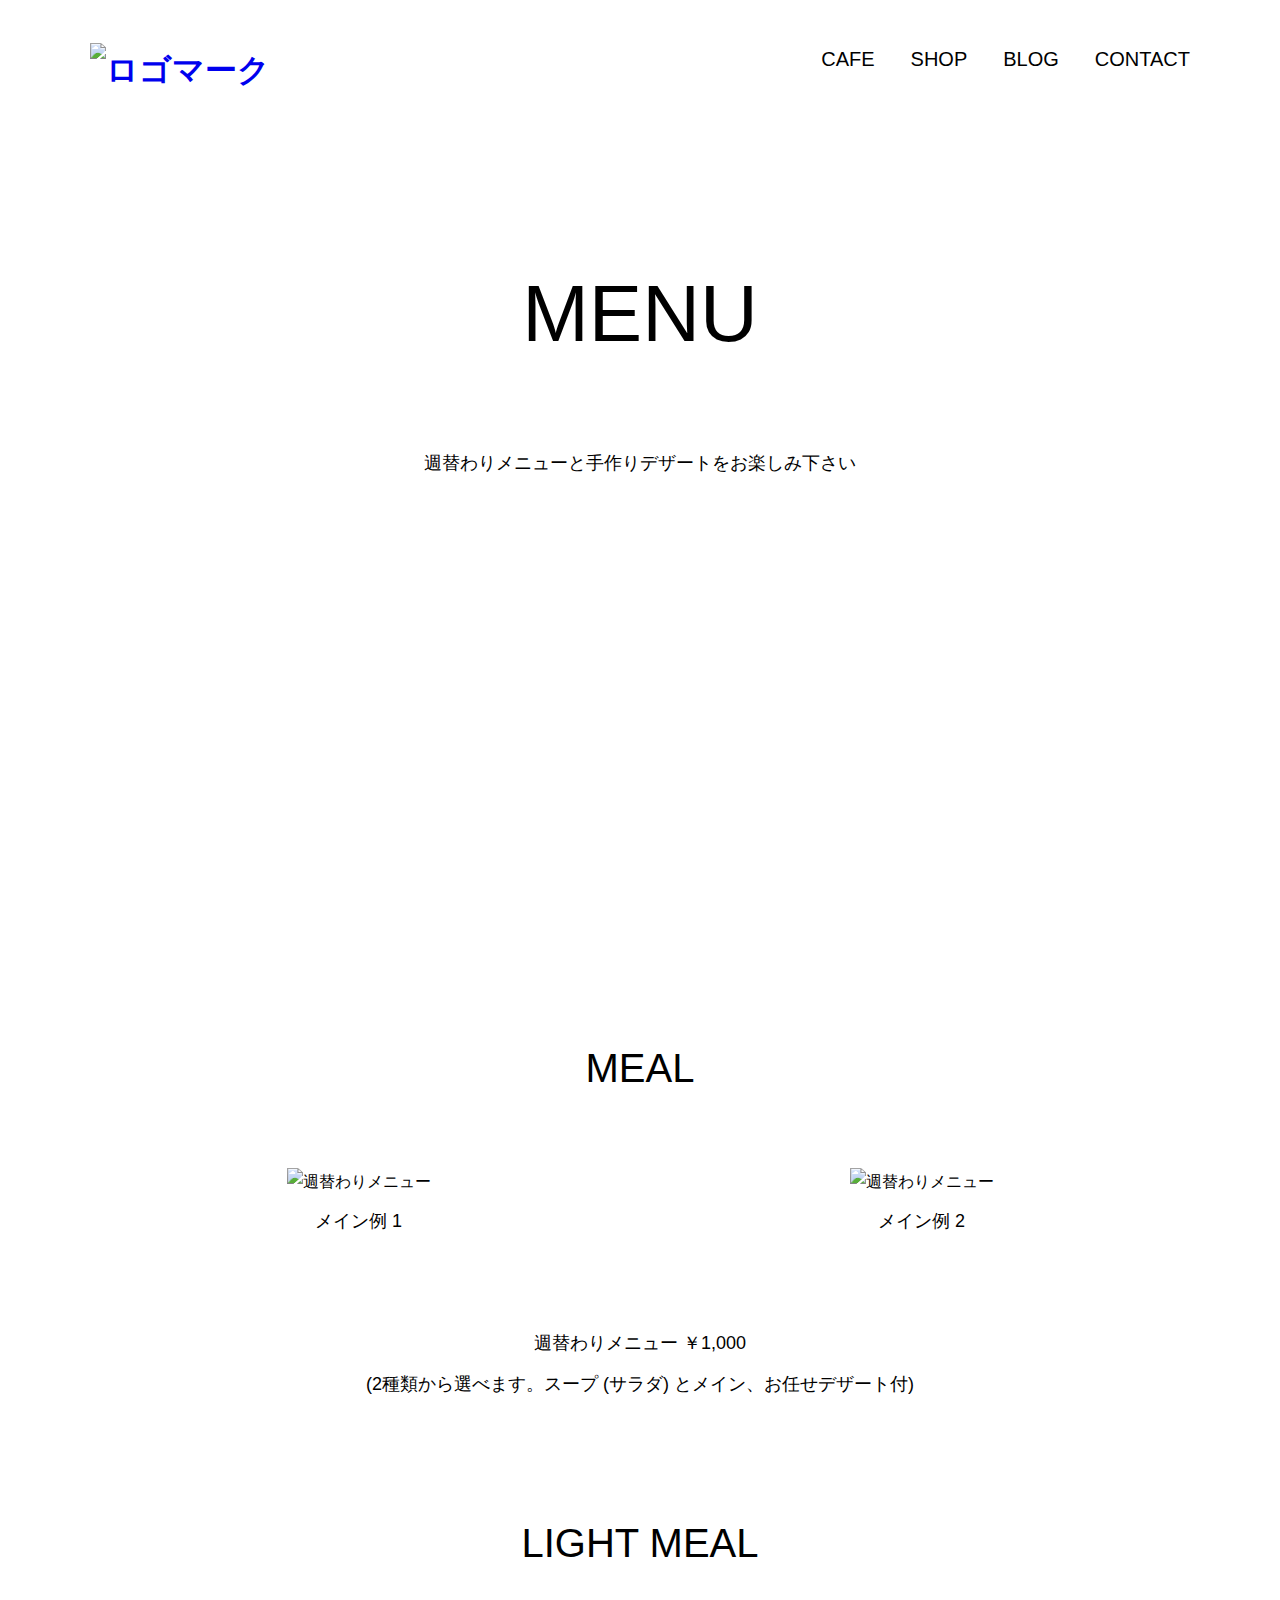
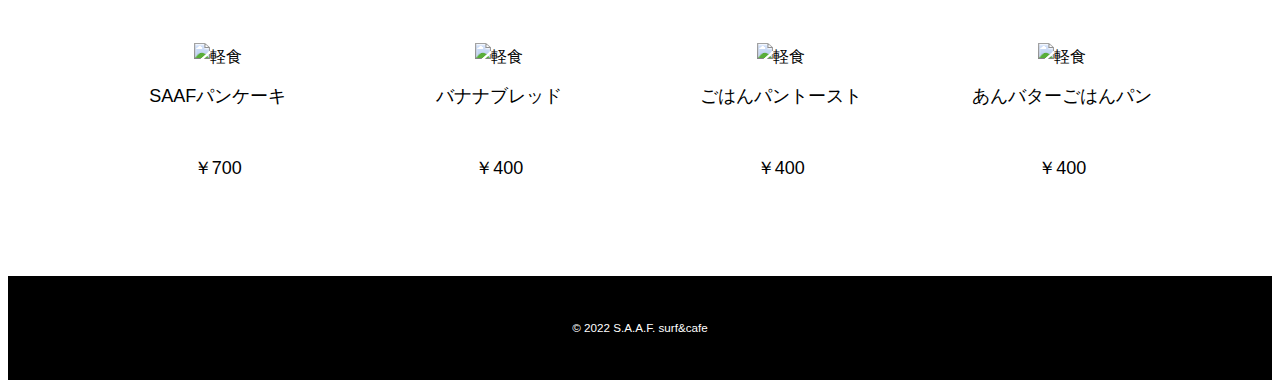
==== menu.html @ 3a06775f "Update menu.html" ====
<!DOCTYPE html>
<html lang="ja">
  <head>
    <meta charset="utf-8">
    <title>SAAF surf&cafe - shop</title>
    <meta name="description" content="名古屋のサーフィンする人もしない人もwelcomeなサーフショップ&CAFE">
    <meta name="viewport" content="width=device-width,initial-scale=1">

  <!-- CSS -->
    <link rel="stylesheet" href="https://unpkg.com/ress/dist/ress.min.css">
    <link rel="stylesheet" href="style.css">
  </head>

  <body>
    <div id="menu" class="big-bg">
      <header class="page-header wrapper">
        <h1><a href="index.html"><img class="logo" src="../img/logo_3.png" alt="ロゴマーク"></a></h1>
        <nav>
          <ul class="main-nav">
            <li><a href="menu.html">CAFE</a></li>
            <li><a href="shop.html">Shop</a></li>
            <li><a href="https://ameblo.jp/saaf/entrylist.html">Blog</a></li>
           <li><a href="contact.html">Contact</a></li>
          </ul>
        </nav>
      </header>

      <div class="menu-content wrapper">
        <h2 class="page-title">MENU</h2>
        <p>週替わりメニューと手作りデザートをお楽しみ下さい</p>
      </div>

    </div> <!-- #menu -->

    <div class="wrapper menu-content">
      <div class="meal">
        <h3>MEAL</h3>
        <div class="meal-grid">
          <div class="item">
            <img src="../img/meal_1.png" alt="週替わりメニュー">
            <p>メイン例 1</p>
          </div>
          <div class="item">
            <img src="../img/meal_2.png" alt="週替わりメニュー">
            <p>メイン例 2</p>
          </div>
        </div>
        <div class="weekly-menu">
          <p>週替わりメニュー ￥1,000</p>
          <p> (2種類から選べます。スープ (サラダ) とメイン、お任せデザート付)</p>
        </div>
      </div>


      <div class="light-meal">
        <h3>LIGHT MEAL</h3>
        <div class="meal-grid">
          <div class="item">
            <img src="../img/lightmeal_1.jpg" alt="軽食">
            <p>SAAFパンケーキ</p>
            <p>￥700</p>
          </div>

          <div class="item">
            <img src="../img/lightmeal_2.jpg" alt="軽食">
            <p>バナナブレッド</p>
            <p>￥400</p>
          </div>

          <div class="item">
            <img src="../img/lightmeal_3.jpg" alt="軽食">
            <p>ごはんパントースト</p>
            <p>￥400</p>
          </div>

          <div class="item">
            <img src="../img/lightmeal_4.jpg" alt="軽食">
            <p>あんバターごはんパン</p>
            <p>￥400</p>
          </div>

        </div>
      
      </div>

    </div>





    <footer>
      <div class="wrapper">
        <p><small>&copy; 2022 S.A.A.F. surf&cafe</small></p>
      </div>
    </footer>



  </body>
</html>
---- style.css ----
@charset "UTF-8";

/* ----------共通部分---------- */
html {
  font-size: 100%;
}

body {
  font-family: "Yu Gothic Medium", "游ゴシック Medium", YuGothic, "游ゴシック体", "ヒラギノ角ゴ Pro W3", sans-serif;
  line-height: 1.7;
  color: #000;
}

a {
  text-decoration: none;
}

a:hover {
  opacity: 0.5;
  transition: all 0.5s;
}

img {
  max-width: 100%;
}


/* ---------header---------- */
.wrapper {
  max-width: 1100px;
  margin: 0 auto;
  padding: 0 4%;
}

.page-header {
  display: flex;
  justify-content: space-between;
}

.logo {
  width: 310px;
  margin-top: 14px;
}

.main-nav {
  display: flex;
  font-size: 1.25rem;
  text-transform: uppercase;
  margin-top: 34px;
  list-style: none;
}

.main-nav li {
  margin-left: 36px;
}

.main-nav a {
  color: #000;
}


/* ----------HOME---------- */
.home-content {
  text-align: center;
  margin-top: 10%;
}

.home-content p {
  font-size: 1.125rem;
  margin: 10px 0 42px 0;
}


/* ----------見出し---------- */
.page-title {
  font-size: 5rem;
  font-weight: normal;
}


/* ----------ボタン---------- */
.button {
  font-size: 1.375rem;
  background: #0bd;
  color: #fff;
  border-radius: 5px;
  padding: 18px 32px;
}

.button:hover {
  background-color: #0090aa;
}

/* ---------大きな背景画像--------- */
.big-bg {
  background-size: cover;
  background-position: center top;
}

#home {
  background-image: url(saaf_fv_2.jpg);
  min-height: 100vh;
}

/* ---------フッター--------- */
footer {
  background: #000;
  text-align: center;
  padding: 26px 0;
}

footer p {
  color: #fff;
  font-size: 0.875rem;
}


/* ---------MENU--------- */
#menu {
  background-image: url(menu_fv.jpg);
  min-height: 100vh;
}

.menu-content {
  text-align: center;
  margin-top: 10%;
}

.menu-content p {
  font-size: 1.125rem;
  margin: 10px 0 42px 0;
}

.weekly-menu p {
  margin-bottom: 10px;
}


.menu-content h3 {
  font-size: 2.5rem;
  font-weight: normal;
}

.meal-grid {
  display: grid;
  gap: 26px;
  grid-template-columns: repeat(auto-fit, minmax(240px, 1fr));
  margin-top: 6%;
  margin-bottom: 50px;
}

.light-meal {
  margin-top: 10%;
}


/* ---------SHOP--------- */
#shop {
  background-image: url(shop_fv_2.jpg);
  min-height: 100vh;
}

.shop-content {
  text-align: center;
  margin-top: 10%;
}

.shop-content p {
  font-size: 1.125rem;
  margin: 10px 0 42px 0;
}

.grid {
  display: grid;
  gap: 26px;
  grid-template-columns: repeat(auto-fit, minmax(240px, 1fr));
  margin-top: 6%;
  margin-bottom: 50px;
}

#shop-contact {
  background-image: url(shop_contact.jpg);
  min-height: 100vh;
}

/*---------- shop-contact ----------*/

form {
  padding: 10% 0;
}

form div {
  margin-bottom: 14px;
}

label {
  font-size: 1.125rem;
  margin-bottom: 10px;
  display: block;
}

input[type="text"], input[type="email"], textarea {
  background-color: rgba(255, 255, 255, .5);
  border: 1px #fff solid;
  border-radius: 5px;
  padding: 10px;
  font-size: 1rem;
}

input[type="text"], input[type="email"] {
  width: 100%;
  max-width: 240px;
}

textarea {
  width: 100%;
  max-width: 480px;
  height: 6rem;
}

input[type="submit"] {
  border: none;
  cursor: pointer;
  line-height: 1;
}


/* ---------- モバイル版---------- */
@media (max-width: 600px) {
  .page-header {
    flex-direction: column;
  }
  
  .page-title {
    font-size: 2.5rem;
  }
  
  .main-nav {
    font-size: 1.0rem;
    margin-top: 10px;
  }
  
  .main-nav li {
    margin: 0 20px;
  }


  /* ----------HOME---------- */
  .home-content {
    margin-top: 20%;
  }


  /* ----------MENU---------- */
  .menu-content {
    margin-top: 20%;
  }

  .menu-content p {
    margin: 10px 0 12px 0;
  }


  .light-meal {
    margin-top: 25%;
  }

  /* ----------SHOP---------- */
  .shop-content {
    margin-top: 20%;
  }


}
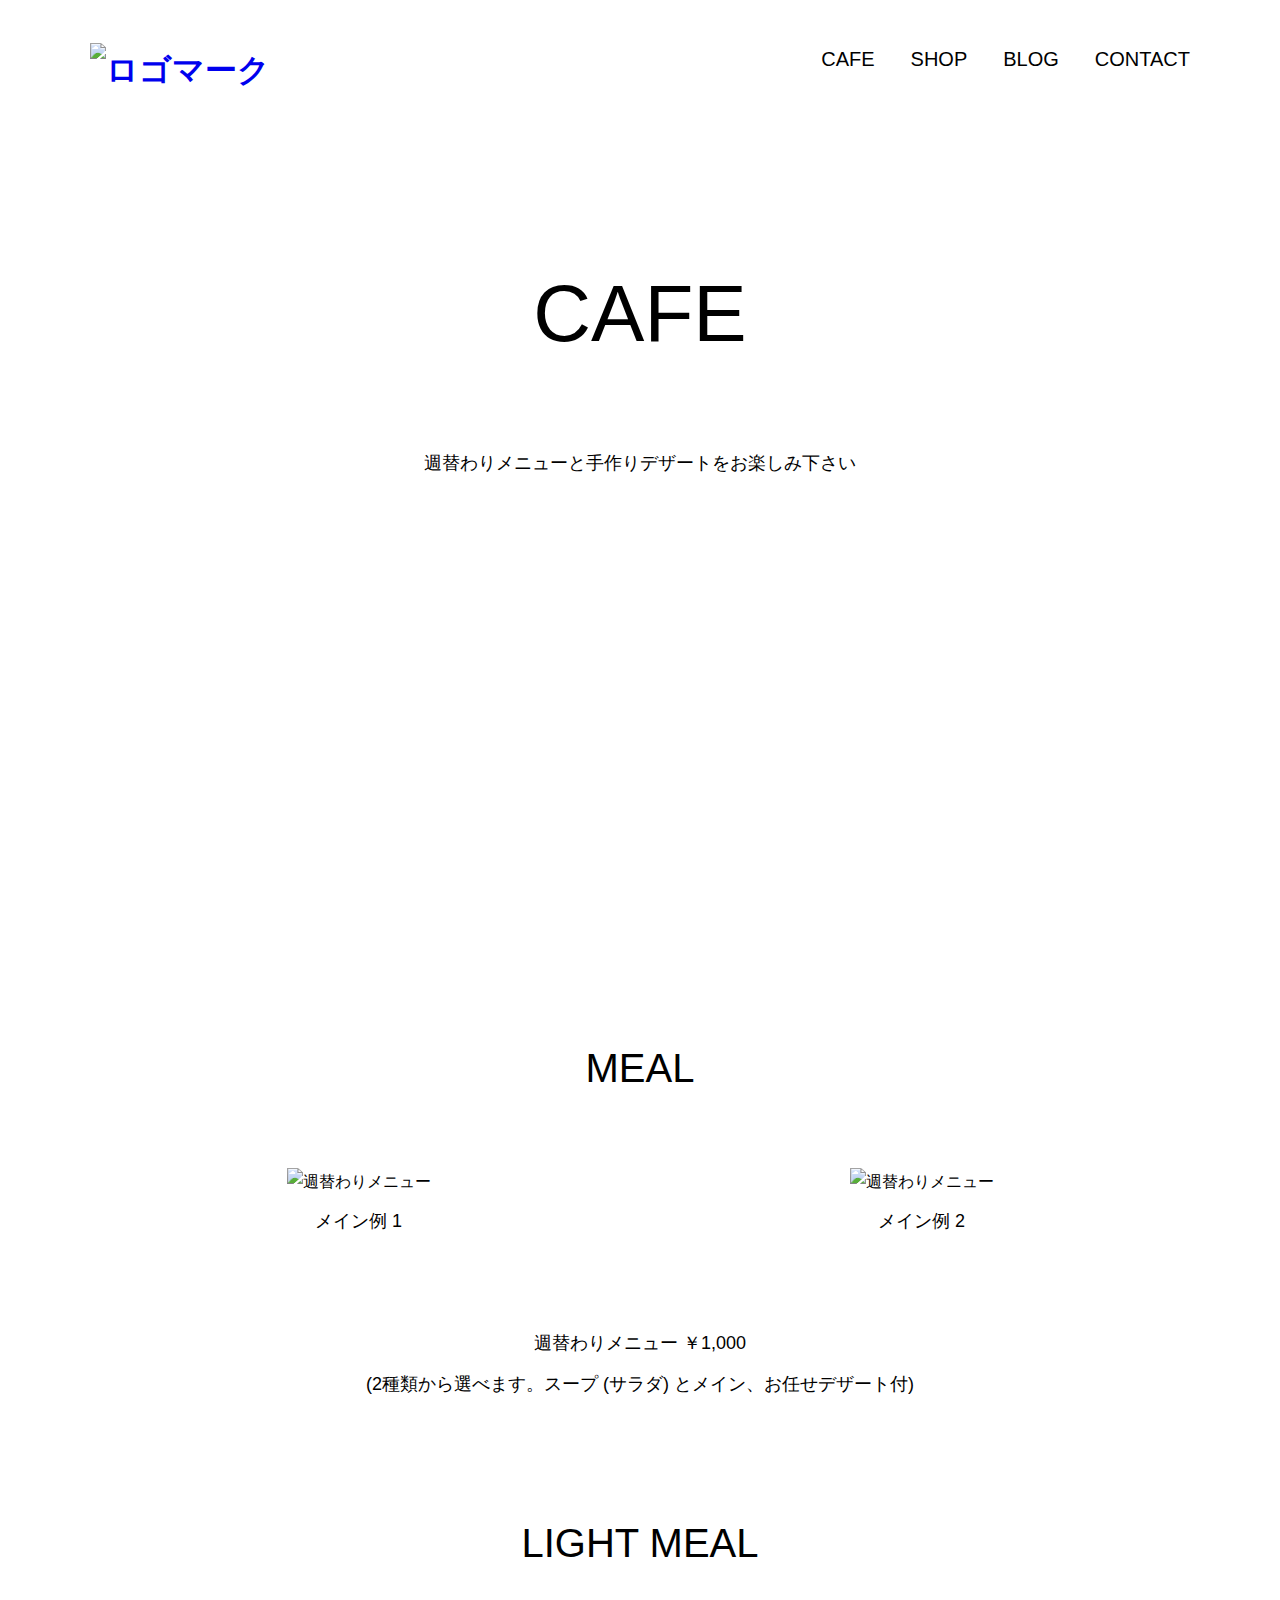
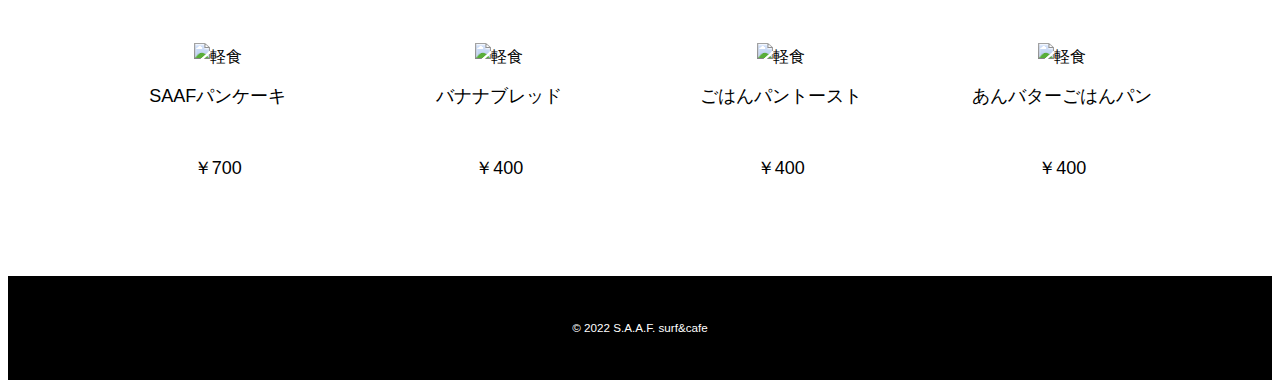
==== commit 3a277304: "Update menu.html" ====
--- a/menu.html
+++ b/menu.html
@@ -14,7 +14,7 @@
   <body>
     <div id="menu" class="big-bg">
       <header class="page-header wrapper">
-        <h1><a href="index.html"><img class="logo" src="../img/logo_3.png" alt="ロゴマーク"></a></h1>
+        <h1><a href="index.html"><img class="logo" src="logo_3.png" alt="ロゴマーク"></a></h1>
         <nav>
           <ul class="main-nav">
             <li><a href="menu.html">CAFE</a></li>
@@ -26,7 +26,7 @@
       </header>
 
       <div class="menu-content wrapper">
-        <h2 class="page-title">MENU</h2>
+        <h2 class="page-title">CAFE</h2>
         <p>週替わりメニューと手作りデザートをお楽しみ下さい</p>
       </div>
 
@@ -37,11 +37,11 @@
         <h3>MEAL</h3>
         <div class="meal-grid">
           <div class="item">
-            <img src="../img/meal_1.png" alt="週替わりメニュー">
+            <img src="meal_1.png" alt="週替わりメニュー">
             <p>メイン例 1</p>
           </div>
           <div class="item">
-            <img src="../img/meal_2.png" alt="週替わりメニュー">
+            <img src="meal_2.png" alt="週替わりメニュー">
             <p>メイン例 2</p>
           </div>
         </div>
@@ -56,25 +56,25 @@
         <h3>LIGHT MEAL</h3>
         <div class="meal-grid">
           <div class="item">
-            <img src="../img/lightmeal_1.jpg" alt="軽食">
+            <img src="lightmeal_1.jpg" alt="軽食">
             <p>SAAFパンケーキ</p>
             <p>￥700</p>
           </div>
 
           <div class="item">
-            <img src="../img/lightmeal_2.jpg" alt="軽食">
+            <img src="lightmeal_2.jpg" alt="軽食">
             <p>バナナブレッド</p>
             <p>￥400</p>
           </div>
 
           <div class="item">
-            <img src="../img/lightmeal_3.jpg" alt="軽食">
+            <img src="lightmeal_3.jpg" alt="軽食">
             <p>ごはんパントースト</p>
             <p>￥400</p>
           </div>
 
           <div class="item">
-            <img src="../img/lightmeal_4.jpg" alt="軽食">
+            <img src="lightmeal_4.jpg" alt="軽食">
             <p>あんバターごはんパン</p>
             <p>￥400</p>
           </div>
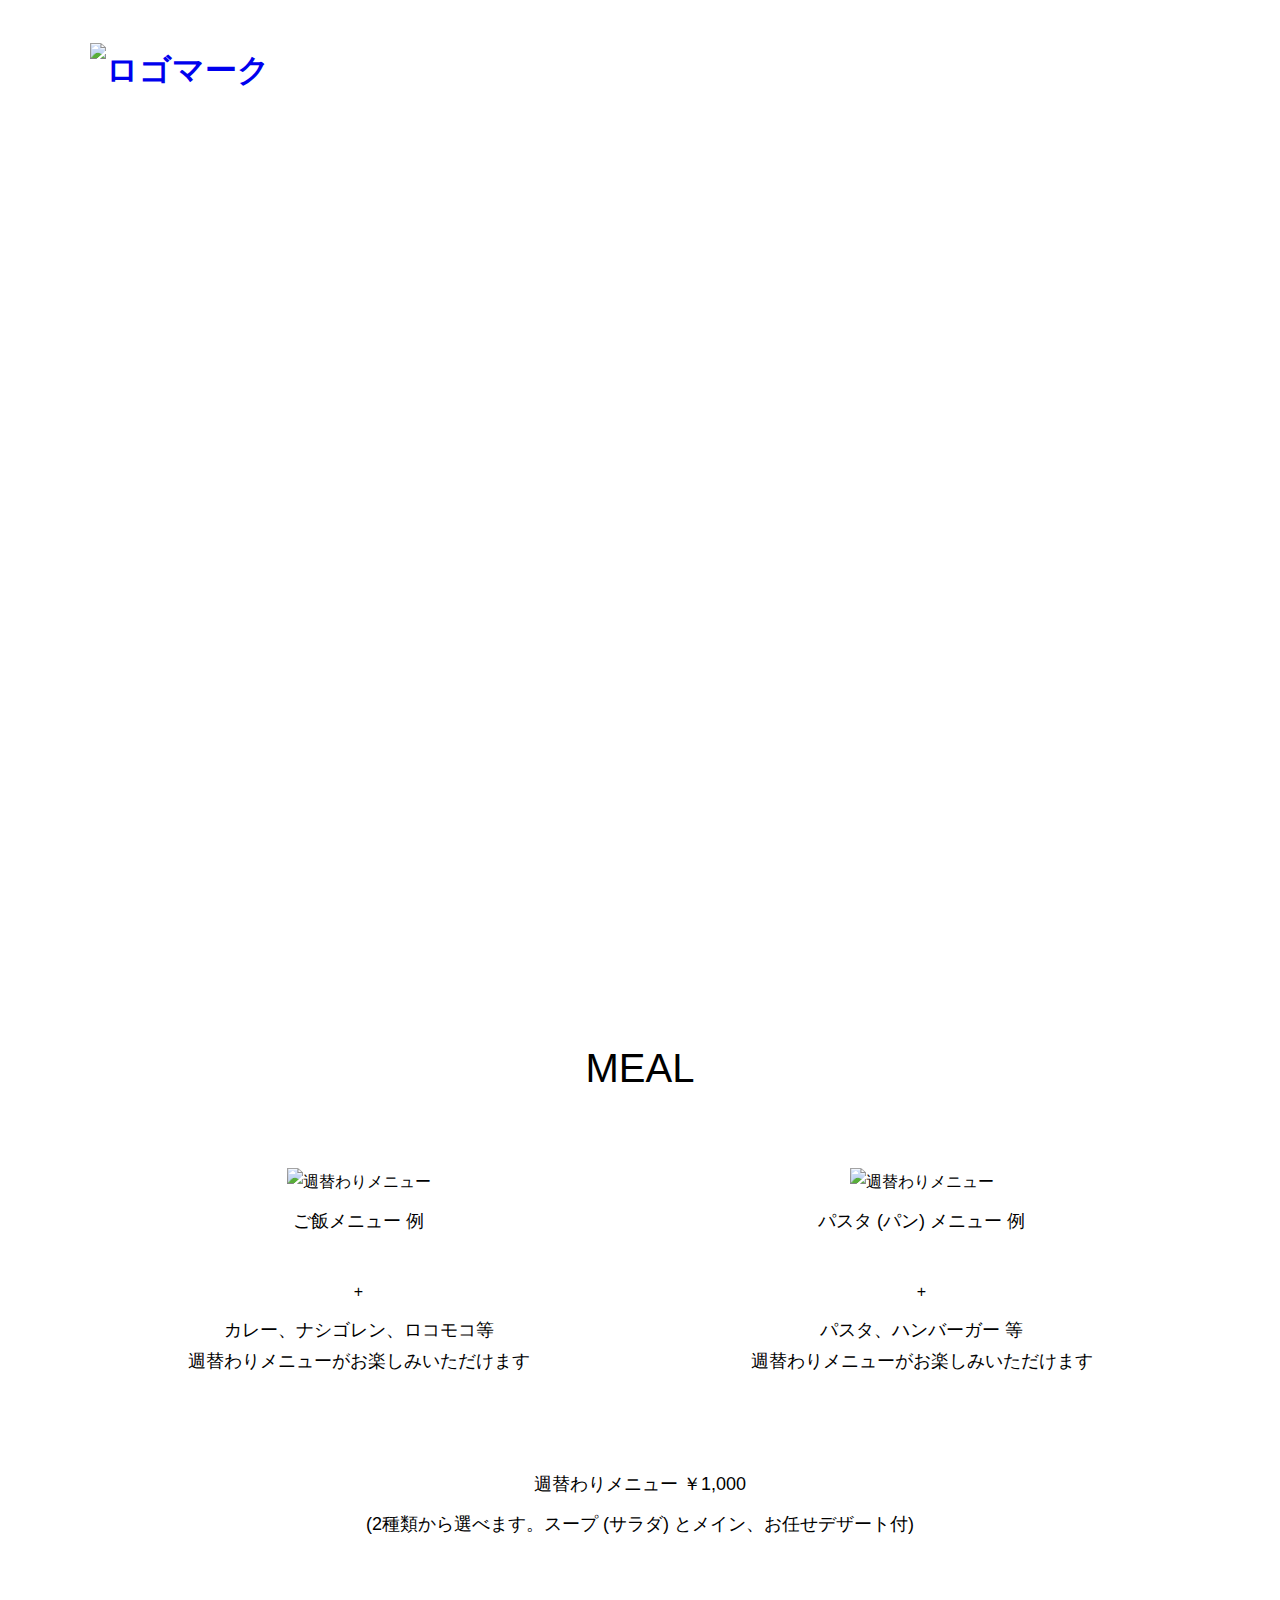
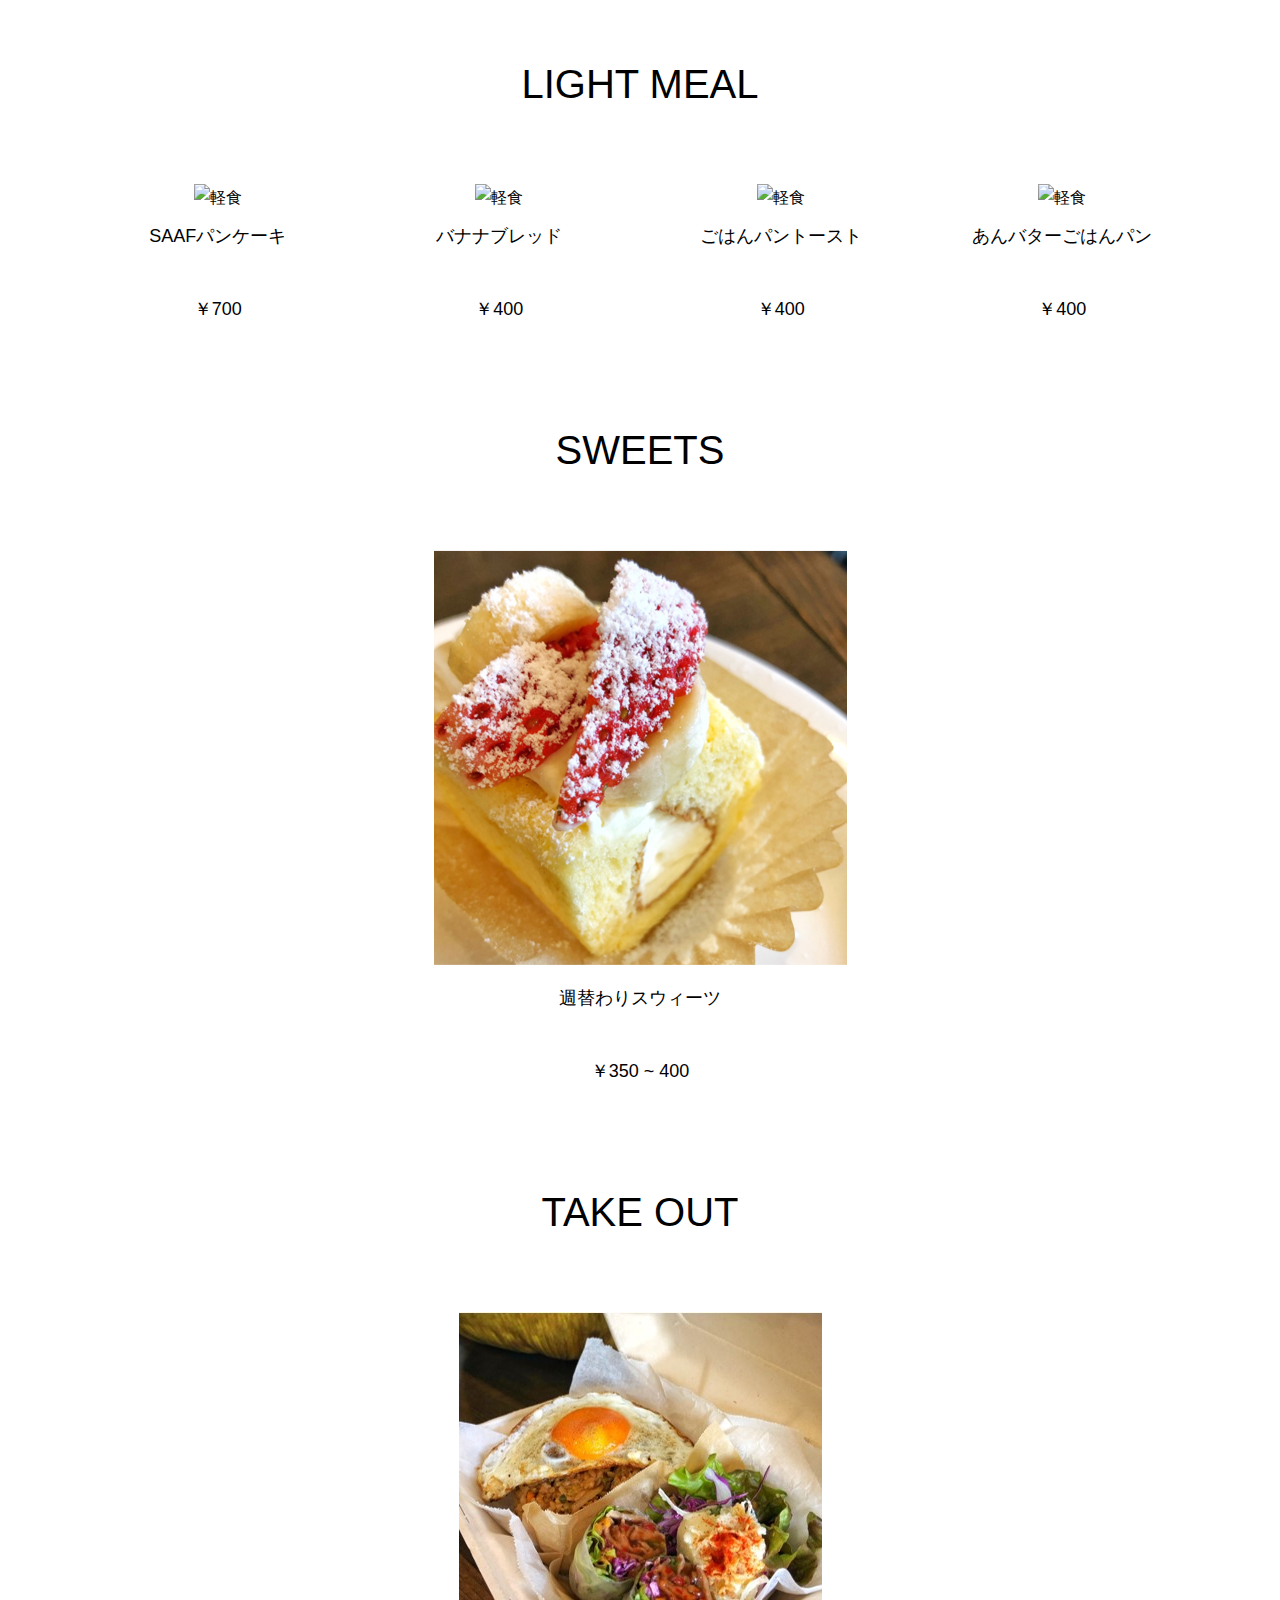
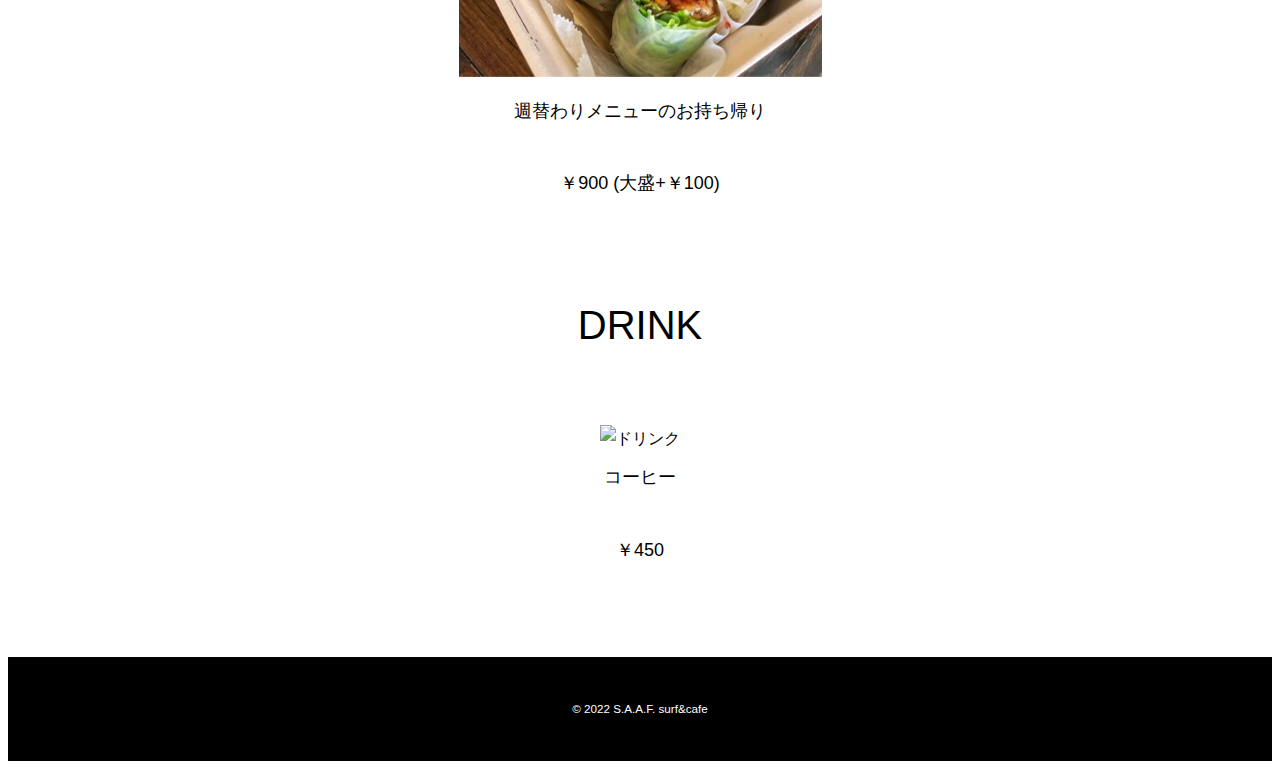
==== commit dd095b7d: "Update menu.html" ====
--- a/menu.html
+++ b/menu.html
@@ -5,7 +5,7 @@
     <title>SAAF surf&cafe - shop</title>
     <meta name="description" content="名古屋のサーフィンする人もしない人もwelcomeなサーフショップ&CAFE">
     <meta name="viewport" content="width=device-width,initial-scale=1">
-
+    <script src="https://ajax.googleapis.com/ajax/libs/jquery/2.1.4/jquery.min.js"></script>
   <!-- CSS -->
     <link rel="stylesheet" href="https://unpkg.com/ress/dist/ress.min.css">
     <link rel="stylesheet" href="style.css">
@@ -14,7 +14,7 @@
   <body>
     <div id="menu" class="big-bg">
       <header class="page-header wrapper">
-        <h1><a href="index.html"><img class="logo" src="logo_3.png" alt="ロゴマーク"></a></h1>
+        <h1><a href="index.html"><img class="logo" src="logo_4.png" alt="ロゴマーク"></a></h1>
         <nav>
           <ul class="main-nav">
             <li><a href="menu.html">CAFE</a></li>
@@ -25,7 +25,7 @@
         </nav>
       </header>
 
-      <div class="menu-content wrapper">
+      <div class="menu-wrapper wrapper">
         <h2 class="page-title">CAFE</h2>
         <p>週替わりメニューと手作りデザートをお楽しみ下さい</p>
       </div>
@@ -38,11 +38,19 @@
         <div class="meal-grid">
           <div class="item">
             <img src="meal_1.png" alt="週替わりメニュー">
-            <p>メイン例 1</p>
+            <div class="accordion">
+              <p class="meal_text">ご飯メニュー 例</p>
+              <span>+</span>
+              <p class="detail">カレー、ナシゴレン、ロコモコ等 <br>週替わりメニューがお楽しみいただけます</p>
+            </div>
           </div>
           <div class="item">
             <img src="meal_2.png" alt="週替わりメニュー">
-            <p>メイン例 2</p>
+            <div class="accordion">
+              <p class="meal_text">パスタ (パン) メニュー 例</p>
+              <span>+</span>
+              <p class="detail">パスタ、ハンバーガー 等 <br>週替わりメニューがお楽しみいただけます</p>
+            </div>
           </div>
         </div>
         <div class="weekly-menu">
@@ -83,6 +91,41 @@
       
       </div>
 
+      <div class="sweets">
+        <h3>SWEETS</h3>
+        <div class="meal-grid">
+          <div class="item">
+            <img src="sweet_1.png" alt="スウィーツ">
+            <p>週替わりスウィーツ</p>
+            <p>￥350 ~ 400</p>
+          </div>
+        </div>
+      </div>
+
+      <div class="takeout">
+        <h3>TAKE OUT</h3>
+        <div class="meal-grid">
+          <div class="item">
+            <img src="take_out_1.jpg" alt="テイクアウト">
+            <p>週替わりメニューのお持ち帰り</p>
+            <p>￥900 (大盛+￥100) </p>
+          </div>
+        </div>
+      </div>
+
+      <div class="drink">
+        <h3>DRINK</h3>
+        <div class="meal-grid">
+          <div class="item">
+            <img src="coffee_1.jpg" alt="ドリンク">
+            <p>コーヒー</p>
+            <p>￥450 </p>
+          </div>
+        </div>
+      </div>
+    
+
+
     </div>
 
 
@@ -94,8 +137,6 @@
         <p><small>&copy; 2022 S.A.A.F. surf&cafe</small></p>
       </div>
     </footer>
-
-
-
+    <script src="script_2.js"></script>
   </body>
 </html>
--- a/style.css
+++ b/style.css
@@ -55,7 +55,7 @@
 }
 
 .main-nav a {
-  color: #000;
+  color: #fff
 }
 
 
@@ -75,7 +75,22 @@
 .page-title {
   font-size: 5rem;
   font-weight: normal;
-}
+  color: #fff;
+}
+
+/* ----------Font Awesome---------- */
+.icon {
+  font-size: 3rem;
+}
+
+.icon-1 {
+  color: rgb(224, 11, 210)
+}
+
+.icon-2 {
+  color: rgb(15, 97, 196);
+}
+
 
 
 /* ----------ボタン---------- */
@@ -98,7 +113,7 @@
 }
 
 #home {
-  background-image: url(saaf_fv_2.jpg);
+  background-image: url(saaf_fv_4.jpg);
   min-height: 100vh;
 }
 
@@ -119,6 +134,17 @@
 #menu {
   background-image: url(menu_fv.jpg);
   min-height: 100vh;
+}
+
+.menu-wrapper {
+  text-align: center;
+  margin-top: 10%;
+}
+
+.menu-wrapper p {
+  font-size: 1.125rem;
+  margin: 10px 0 42px 0;
+  color: #fff;
 }
 
 .menu-content {
@@ -168,6 +194,7 @@
 .shop-content p {
   font-size: 1.125rem;
   margin: 10px 0 42px 0;
+  color: #fff;
 }
 
 .grid {
@@ -224,6 +251,65 @@
   line-height: 1;
 }
 
+/* ---------contact--------- */
+#contact {
+  background-image: url(../img/contact.jpg);
+  min-height: 100vh;
+}
+
+.contact-content {
+  text-align: center;
+  margin-top: 10%;
+}
+
+
+/* ---------店舗情報・地図--------- */
+#location {
+  padding: 4% 0;
+}
+
+#location .wrapper {
+  display: flex;
+  justify-content: space-between;
+}
+
+.location-info {
+  width: 30%;
+}
+
+.location-info p {
+  padding: 12px 10px;
+}
+
+.location-map {
+  width: 66%;
+}
+
+
+iframe {
+  width: 100%;
+}
+
+/* --------- Instagram --------- */
+#instagram {
+  padding: 4% 0;
+}
+
+#instagram .wrapper {
+  display: flex;
+  justify-content: space-between;
+}
+
+.instagram-info {
+  width: 96%;
+}
+
+
+blockquote {
+  width: 100%;
+}
+
+
 
 /* ---------- モバイル版---------- */
 @media (max-width: 600px) {
@@ -261,9 +347,11 @@
   }
 
 
-  .light-meal {
+  .light-meal, .sweets, .takeout, .drink {
     margin-top: 25%;
   }
+
+
 
   /* ----------SHOP---------- */
   .shop-content {
@@ -272,3 +360,45 @@
 
 
 }
+
+
+@media (max-width: 400px) {
+  .page-title {
+    font-size: 1.5rem;
+  }
+  
+  .main-nav {
+    font-size: .8rem;
+    margin-top: 10px;
+  }
+  
+  .main-nav li {
+    margin: 0 10px;
+  }
+
+
+  /* ----------HOME---------- */
+  .home-content {
+    margin-top: 40%;
+  }
+
+
+  /* ----------MENU---------- */
+  .menu-content {
+    margin-top: 20%;
+  }
+
+  .menu-content p {
+    margin: 6px 0 12px 0;
+  }
+
+  .light-meal, .sweets, .takeout, .drink {
+    margin-top: 30%;
+  }
+  /* ----------SHOP---------- */
+  .shop-content {
+    margin-top: 20%;
+  }
+
+
+}
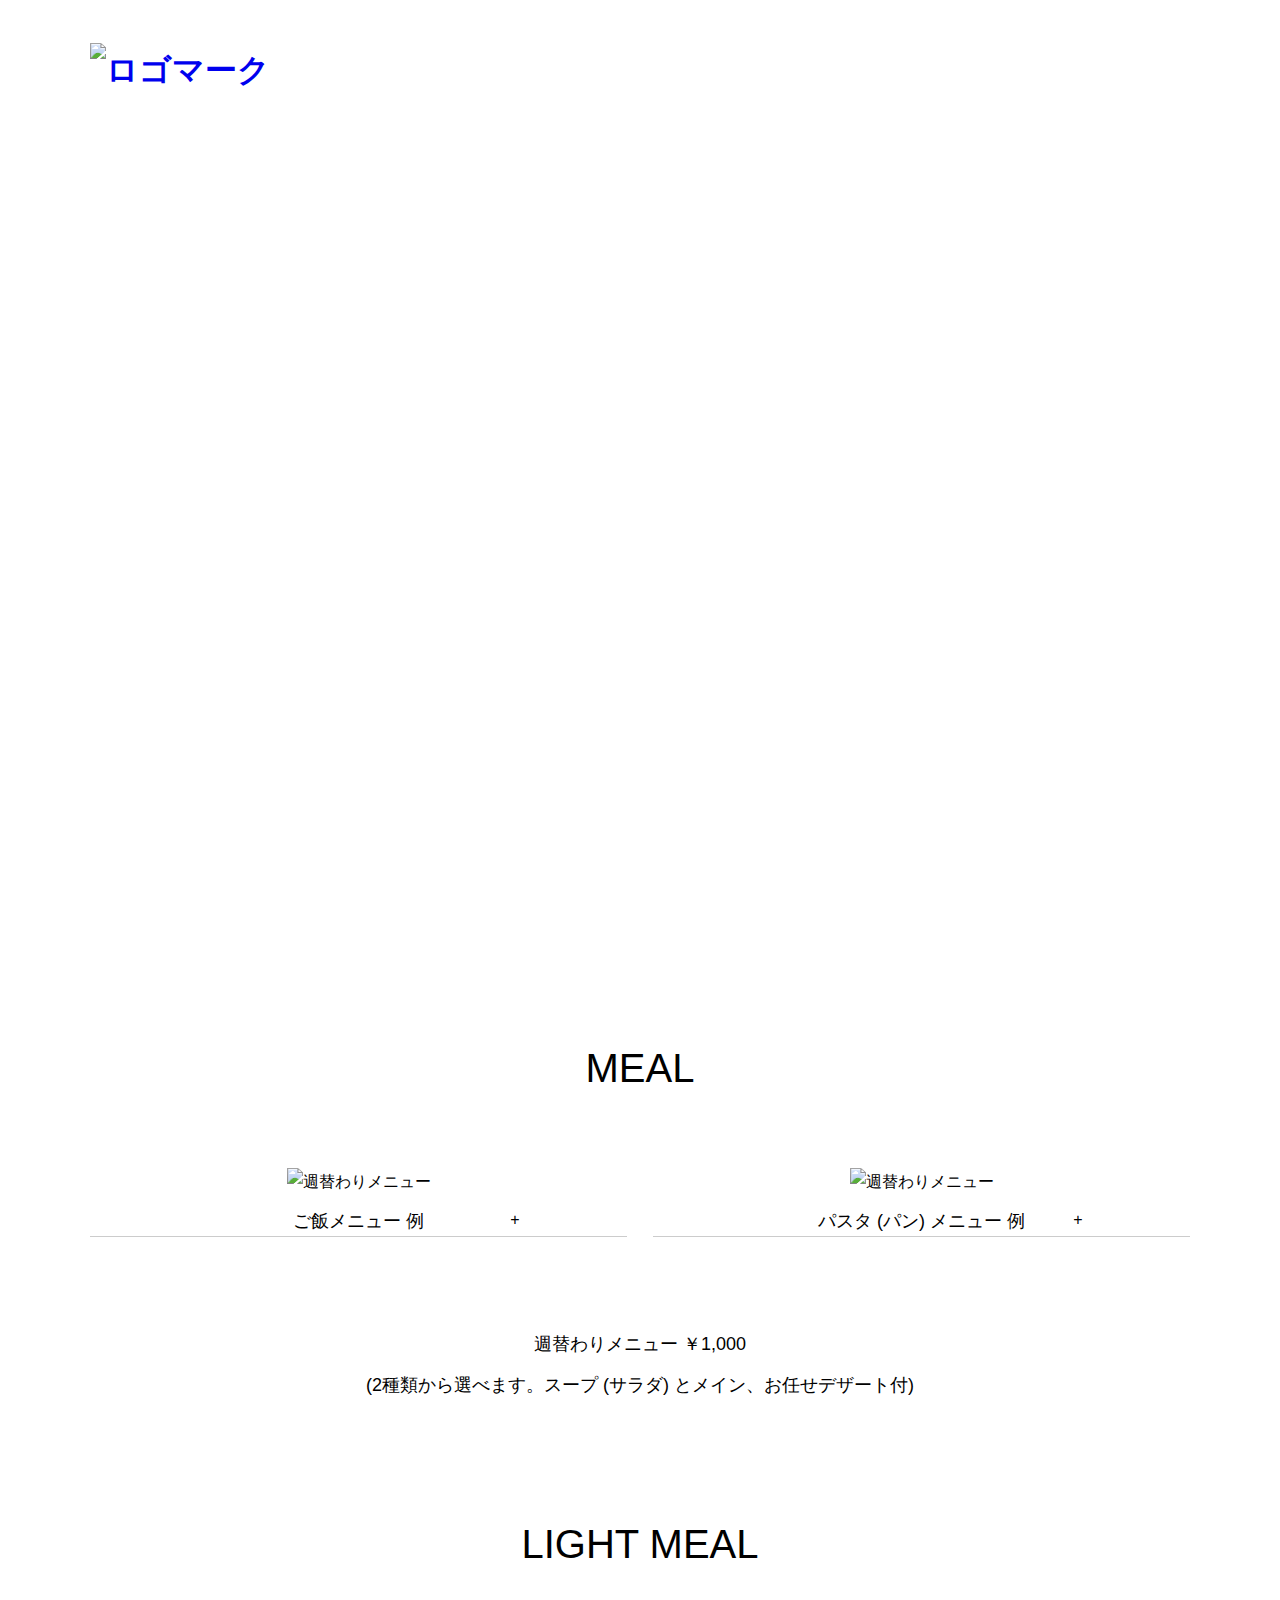
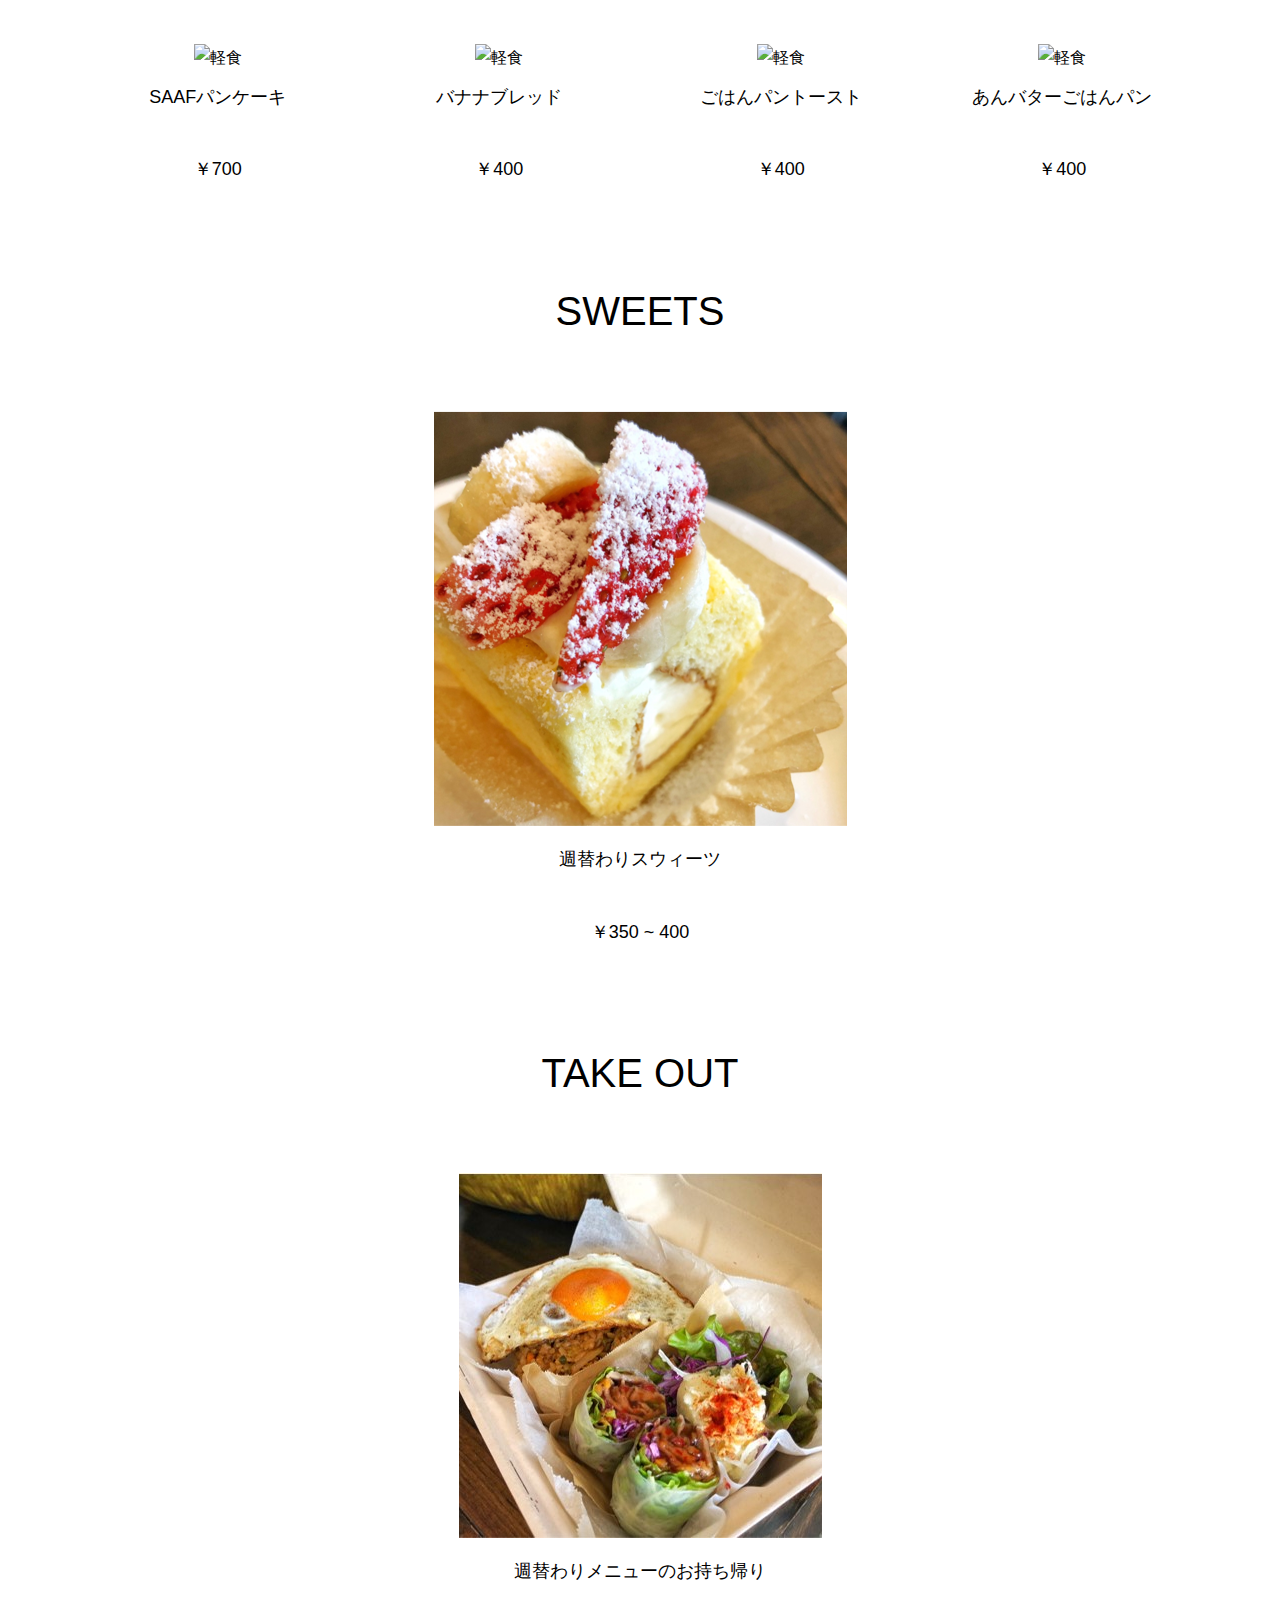
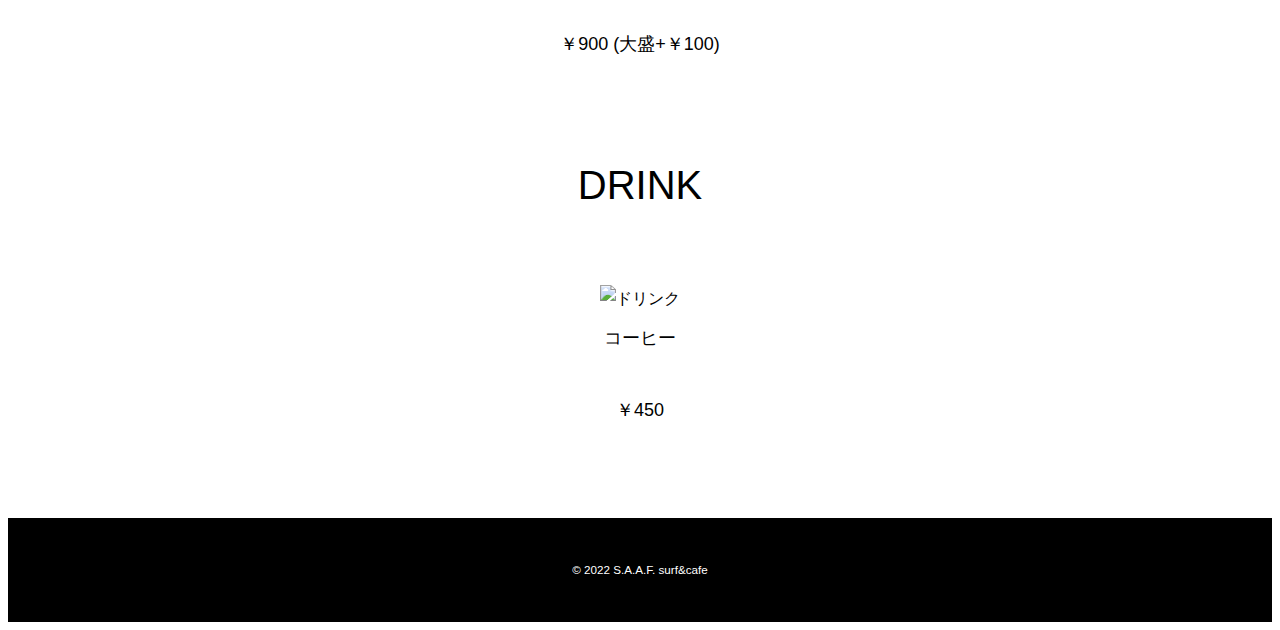
==== commit c534b105: "Update menu.html" ====
--- a/menu.html
+++ b/menu.html
@@ -137,6 +137,6 @@
         <p><small>&copy; 2022 S.A.A.F. surf&cafe</small></p>
       </div>
     </footer>
-    <script src="script_2.js"></script>
+    <script src="script.js"></script>
   </body>
 </html>
--- a/style.css
+++ b/style.css
@@ -179,6 +179,27 @@
   margin-top: 10%;
 }
 
+/* ---------アコーディオン-------- */
+.accordion {
+  position: relative;
+}
+
+
+.meal_text {
+  cursor: pointer;
+  border-bottom:1px solid #ccc;
+}
+
+.meal-grid span {
+  position: absolute;
+  top: 0;
+  right: 20%;
+}
+
+.detail {
+  display: none;
+}
+
 
 /* ---------SHOP--------- */
 #shop {
@@ -195,6 +216,30 @@
   font-size: 1.125rem;
   margin: 10px 0 42px 0;
   color: #fff;
+}
+
+.brands {
+  text-align: center;
+  margin-top: 6%;
+}
+
+.brands h3 {
+  font-size: 2.5rem;
+  font-weight: normal;
+}
+
+.brands p {
+  font-size: 1.125rem;
+}
+
+.board-content {
+  margin-top: 10%;
+}
+
+.board-content h3 {
+  font-size: 2.5rem;
+  font-weight: normal;
+  text-align: center;
 }
 
 .grid {
@@ -358,6 +403,14 @@
     margin-top: 20%;
   }
 
+  .brands {
+    margin-top: 20%;
+  }
+
+  .board-content {
+    margin-top: 20%;
+  }
+
 
 }
 
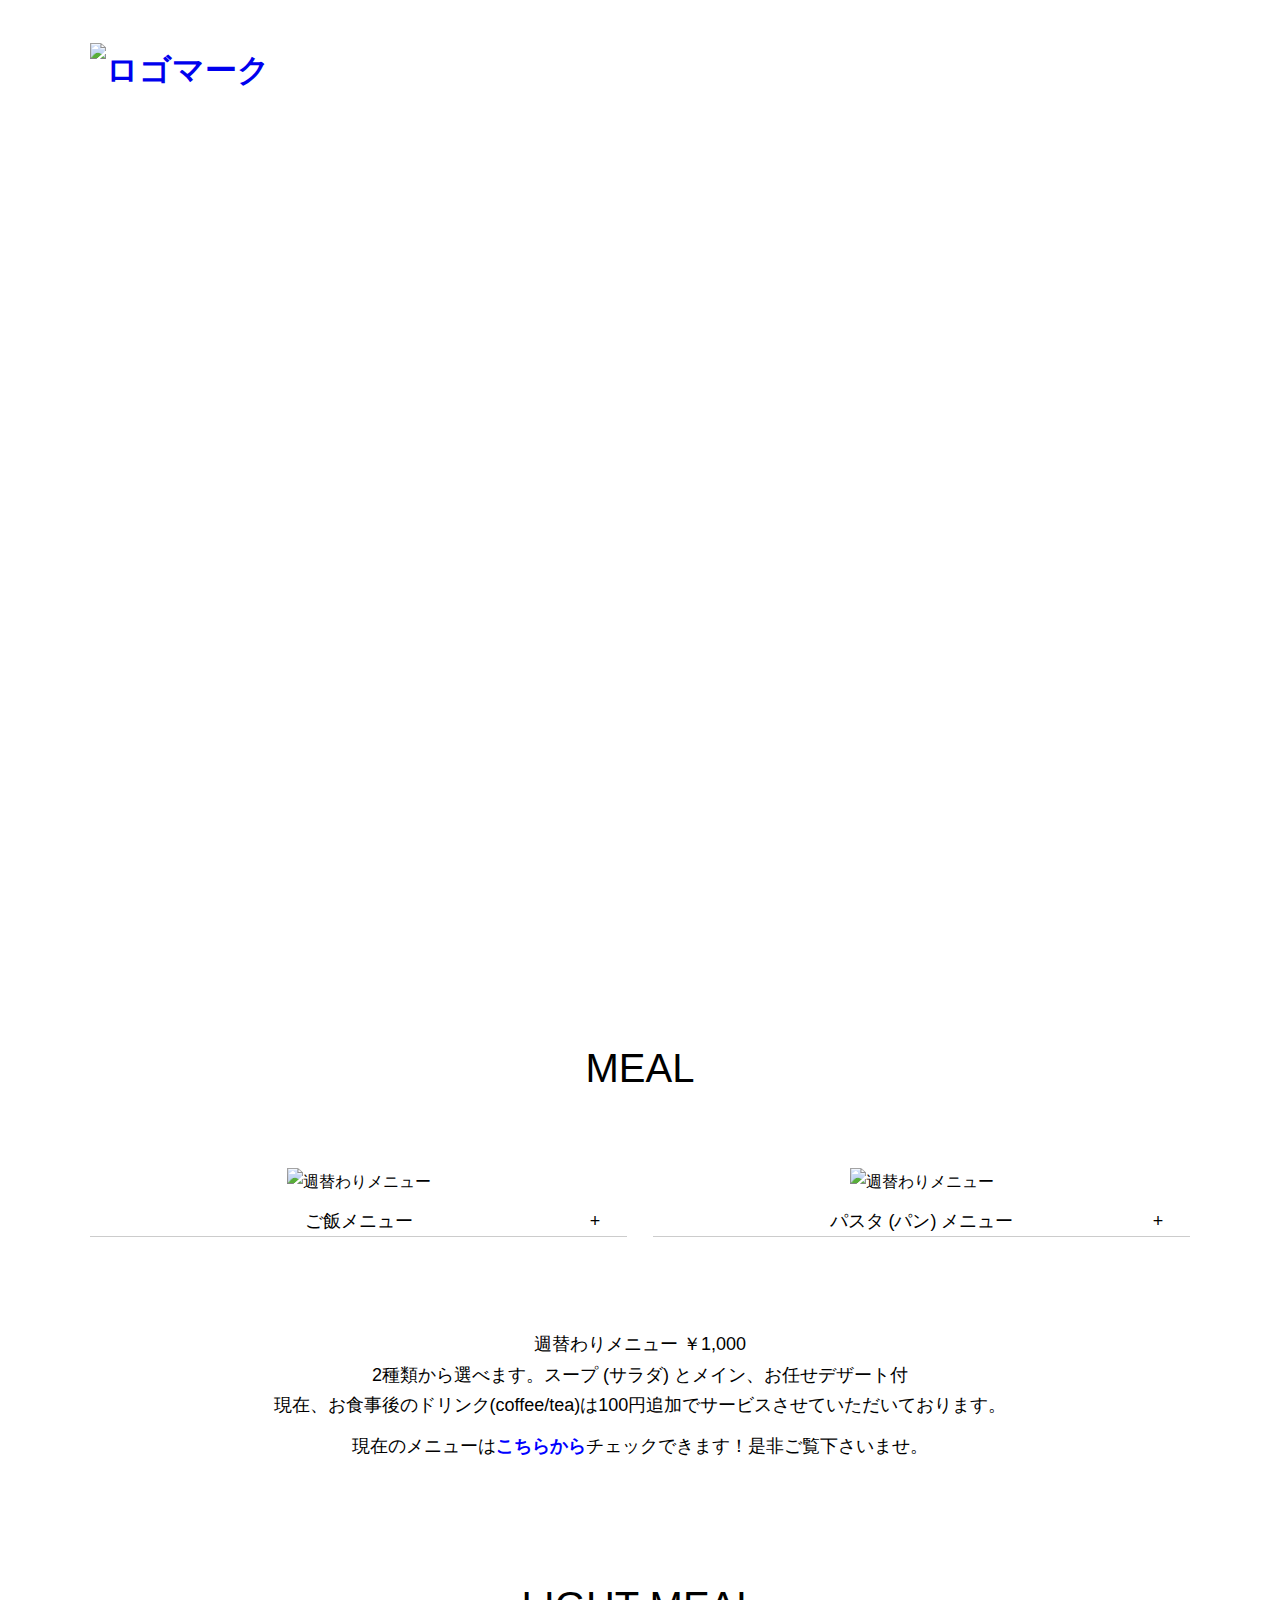
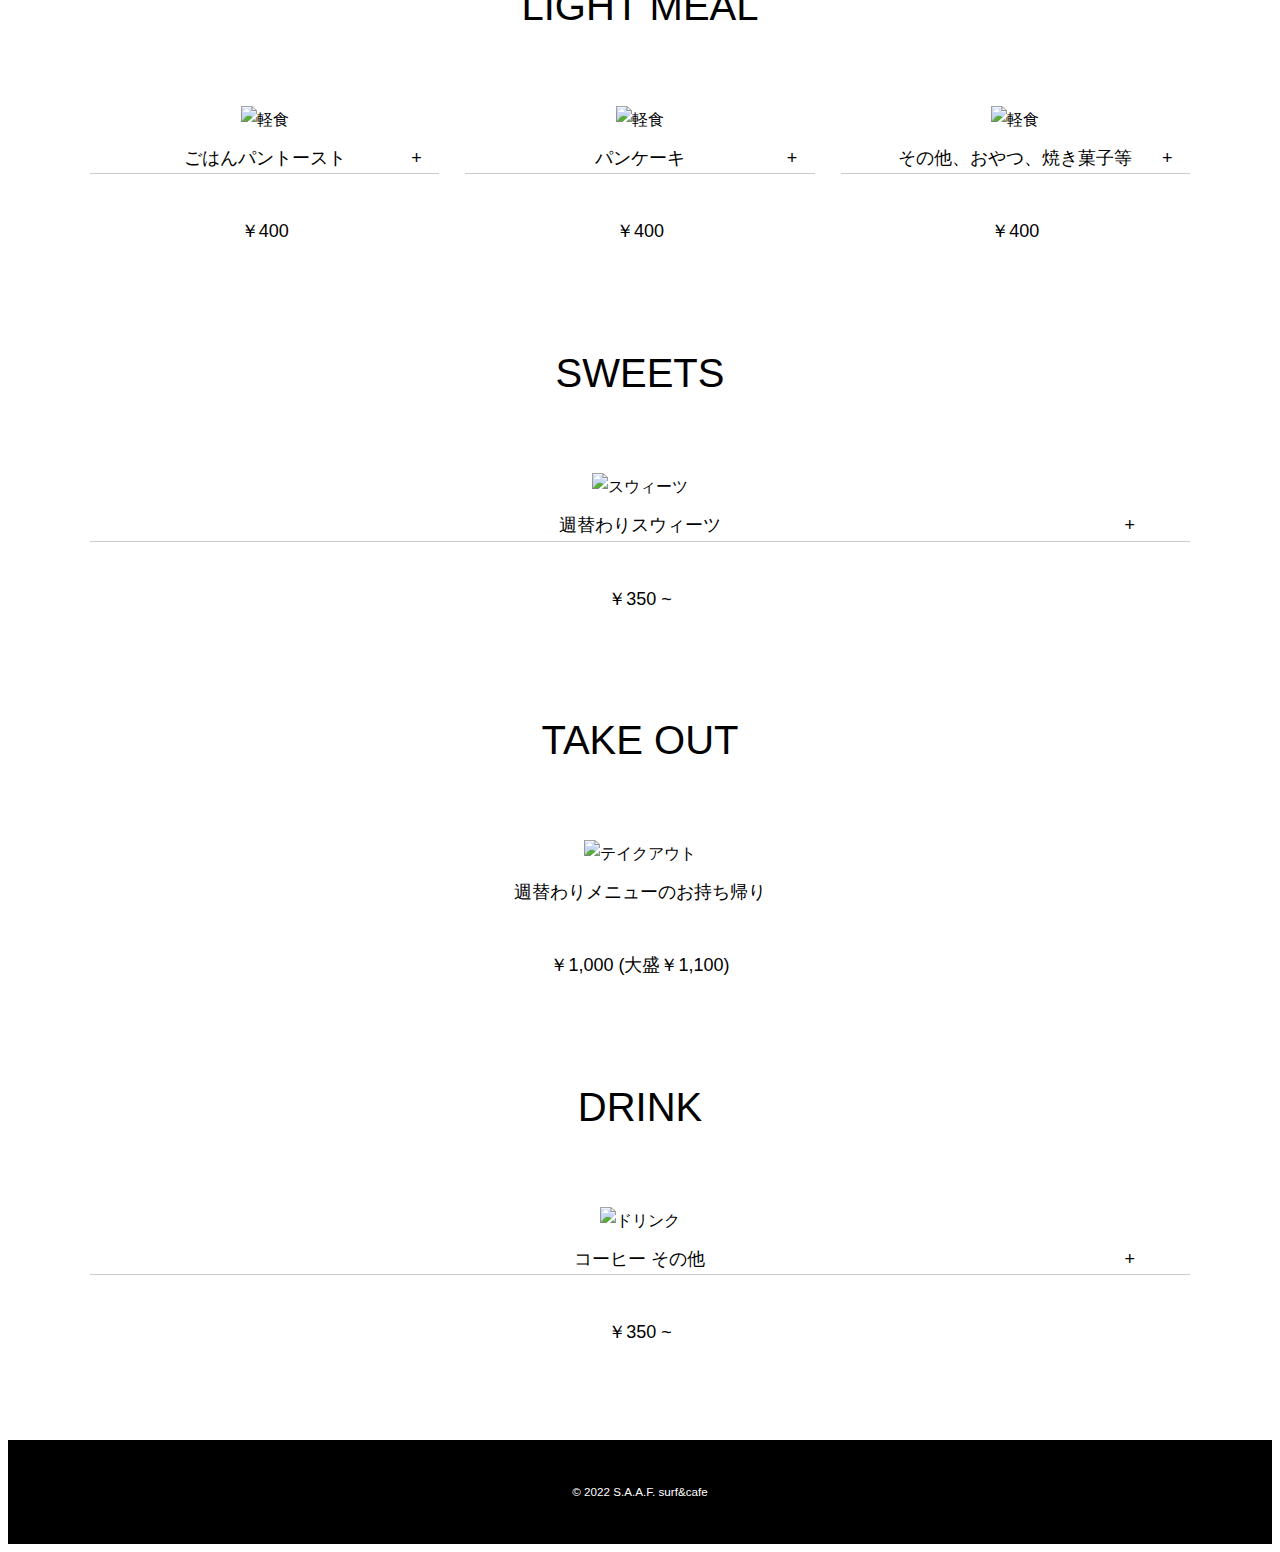
==== commit 2337a3df: "Update menu.html" ====
--- a/menu.html
+++ b/menu.html
@@ -27,7 +27,7 @@
 
       <div class="menu-wrapper wrapper">
         <h2 class="page-title">CAFE</h2>
-        <p>週替わりメニューと手作りデザートをお楽しみ下さい</p>
+        <p>季節の野菜、フルーツをふんだんに使った、ひとつひとつ手作りのお料理です。</p>
       </div>
 
     </div> <!-- #menu -->
@@ -37,25 +37,33 @@
         <h3>MEAL</h3>
         <div class="meal-grid">
           <div class="item">
-            <img src="meal_1.png" alt="週替わりメニュー">
+            <img src="meal_3.jpg" alt="週替わりメニュー">
             <div class="accordion">
-              <p class="meal_text">ご飯メニュー 例</p>
+              <p class="accordion_text">ご飯メニュー</p>
               <span>+</span>
-              <p class="detail">カレー、ナシゴレン、ロコモコ等 <br>週替わりメニューがお楽しみいただけます</p>
+              <p class="detail">エスニック、和風、洋風、バラエティに富んだメニューを週替わりで更新しています。
+                ササッと済ませたい日頃のランチ、外ごはんでも野菜をたくさん摂れるようなメニューを考えています。
+                ひとりひとりのお客さまがお食事を楽しんでいただけるように、味、食材、量etc 工夫させていただいております。お気軽にお声かけくださいませ。</p>
             </div>
           </div>
           <div class="item">
-            <img src="meal_2.png" alt="週替わりメニュー">
+            <img src="meal_4.jpg" alt="週替わりメニュー">
             <div class="accordion">
-              <p class="meal_text">パスタ (パン) メニュー 例</p>
+              <p class="accordion_text">パスタ (パン) メニュー</p>
               <span>+</span>
-              <p class="detail">パスタ、ハンバーガー 等 <br>週替わりメニューがお楽しみいただけます</p>
+              <p class="detail">お米気分ではない時は、パスタや自家製のごはんパンを使ったメニューをどうぞ。
+                パスタは具材は種類、量、共に豊富を心がけています。また、一人前ずつ調理しますので、一皿づつのご提供となります、ご了承下さいませ。パスタと一緒に、自家製ごはんパンのバタートースト100円サービスも、おすすめです。
+                自家製のごはんパンを使ったパンサラダは、リピーターも多い人気メニューです。メニューに登場した際はお見逃しなく！（笑）
+              </p>
             </div>
           </div>
         </div>
         <div class="weekly-menu">
-          <p>週替わりメニュー ￥1,000</p>
-          <p> (2種類から選べます。スープ (サラダ) とメイン、お任せデザート付)</p>
+          <p>週替わりメニュー ￥1,000<br>
+            2種類から選べます。スープ (サラダ) とメイン、お任せデザート付<br>
+            現在、お食事後のドリンク(coffee/tea)は100円追加でサービスさせていただいております。
+          </p>
+          <p>現在のメニューは<a href="https://www.instagram.com/saafsurfcafe/?utm_source=ig_embed&ig_rid=72d1df93-21be-4575-aa04-0b6a94711ad9">こちらから</a>チェックできます！是非ご覧下さいませ。</p>
         </div>
       </div>
 
@@ -64,28 +72,47 @@
         <h3>LIGHT MEAL</h3>
         <div class="meal-grid">
           <div class="item">
-            <img src="lightmeal_1.jpg" alt="軽食">
-            <p>SAAFパンケーキ</p>
-            <p>￥700</p>
-          </div>
-
-          <div class="item">
-            <img src="lightmeal_2.jpg" alt="軽食">
-            <p>バナナブレッド</p>
+            <img src="lightmeal_5.jpg" alt="軽食">
+            <div class="accordion">
+              <p class="accordion_text">ごはんパントースト</p>
+              <span>+</span>
+              <p class="detail">米粉ではなく、炊いたごはんをパン生地に練り込んだごはんパン。たっぷり練り込んでいるので、トーストした時の、香ばしさやもっちり感は格別です。
+              あんバターをはじめ、シナモンシュガーバター、蜂蜜チーズの３種ご用意。軽食、おやつに満足の一品です。コーヒーとの相性は言うまでもなく◎。
+              </p>
+            </div>
             <p>￥400</p>
           </div>
 
           <div class="item">
-            <img src="lightmeal_3.jpg" alt="軽食">
-            <p>ごはんパントースト</p>
+            <img src="lightmeal_7.jpg" alt="軽食">
+            <div class="accordion">
+              <p class="accordion_text">パンケーキ</p>
+              <span>+</span>
+              <p class="detail">たっぷリンク卵2個使ったふわふわのスキレットパンケーキ。しっとりした甘い卵焼きの様なケーキです。アツアツに、切れ込み入れて、溶かしバターを染み込ませ、蜂蜜をかけてどうぞ。
+              バニラアイスは追加150円で付けれます。
+              ご注文いただいてから、じっくり焼きますので、お時間20分ほどかかります。ランチタイム等注文が混み合っている際、お客さまのお時間に余裕が無い場合には、お断りすることもございます、ご了承下さいませ。
+              </p>
+            </div>
             <p>￥400</p>
           </div>
 
           <div class="item">
+            <img src="lightmeal_6.jpg" alt="軽食">
+            <div class="accordion">
+              <p class="accordion_text">その他、おやつ、焼き菓子等</p>
+              <span>+</span>
+              <p class="detail">
+                季節によって、種類は色々変わります。店頭のケース内に商品や、案内がございます。チェックしてみてください！またSNS等でも紹介しております。
+              </p>
+            </div>
+            <p>￥400</p>
+          </div>
+
+          <!--<div class="item">
             <img src="lightmeal_4.jpg" alt="軽食">
             <p>あんバターごはんパン</p>
             <p>￥400</p>
-          </div>
+          </div> -->
 
         </div>
       
@@ -95,9 +122,15 @@
         <h3>SWEETS</h3>
         <div class="meal-grid">
           <div class="item">
-            <img src="sweet_1.png" alt="スウィーツ">
-            <p>週替わりスウィーツ</p>
-            <p>￥350 ~ 400</p>
+            <img src="sweet_2_1.jpg" alt="スウィーツ">
+            <div class="accordion">
+              <p class="accordion_text">週替わりスウィーツ</p>
+              <span>+</span>
+              <p class="detail">コーヒータイムにちょっとだけ甘いものが欲しい…そんなご要望にプチサイズのスイーツを。
+                プチといっても、プチ過ぎないスイーツ（笑）。一杯のコーヒーに、丁度良いサイズでご用意しております。
+              </p>
+            </div>
+            <p>￥350 ~</p>
           </div>
         </div>
       </div>
@@ -108,7 +141,7 @@
           <div class="item">
             <img src="take_out_1.jpg" alt="テイクアウト">
             <p>週替わりメニューのお持ち帰り</p>
-            <p>￥900 (大盛+￥100) </p>
+            <p>￥1,000 (大盛￥1,100) </p>
           </div>
         </div>
       </div>
@@ -117,10 +150,19 @@
         <h3>DRINK</h3>
         <div class="meal-grid">
           <div class="item">
-            <img src="coffee_1.jpg" alt="ドリンク">
-            <p>コーヒー</p>
-            <p>￥450 </p>
+            <img src="coffee_2.jpg" alt="ドリンク">
+            <div class="accordion">
+              <p class="accordion_text">コーヒー その他</p>
+              <span>+</span>
+              <p class="detail">オリジナルのブレンドコーヒーは、ご注文いただいてから豆を挽いてドリップスタートします。酸味が少なくコクのある味が特徴。開店当時から、コーヒーの美味しさには定評があります。
+                また、スパイスを加えてドリップするスパイスコーヒーは、後味がスッキリとし、また、エキゾチックな風味で、スパイス好きには好評です。
+                ホールスパイスも加えて煮出すチャイも美味です。
+                コロナビールのご用意もございます！
+              </p>
+            </div>
+            <p>￥350 ~</p>
           </div>
+        
         </div>
       </div>
     
@@ -137,6 +179,7 @@
         <p><small>&copy; 2022 S.A.A.F. surf&cafe</small></p>
       </div>
     </footer>
+    
     <script src="script.js"></script>
   </body>
 </html>
--- a/style.css
+++ b/style.css
@@ -161,11 +161,17 @@
   margin-bottom: 10px;
 }
 
+.weekly-menu a {
+  font-weight: bold;
+  color: blue;
+}
+
 
 .menu-content h3 {
   font-size: 2.5rem;
   font-weight: normal;
 }
+
 
 .meal-grid {
   display: grid;
@@ -185,20 +191,25 @@
 }
 
 
-.meal_text {
+.accordion_text {
   cursor: pointer;
   border-bottom:1px solid #ccc;
 }
 
-.meal-grid span {
+.accordion span {
   position: absolute;
   top: 0;
-  right: 20%;
+  right: 5%;
+  cursor: pointer;
+  font-size: 1.125rem;
+
 }
 
 .detail {
   display: none;
-}
+  text-align: left;
+}
+
 
 
 /* ---------SHOP--------- */
@@ -255,6 +266,26 @@
   min-height: 100vh;
 }
 
+
+/*---------- 販売状況 ----------*/
+.board-status {
+  position: relative;
+}
+
+.board-status span {
+  position: absolute;
+  top: 0;
+  left: 0;
+  color: red;
+  border: 1px solid red;
+  background-color: #fff;
+  opacity: 0.8;
+  font-size: 1.5rem;
+  padding: 3%;
+}
+
+
+
 /*---------- shop-contact ----------*/
 
 form {
@@ -298,7 +329,7 @@
 
 /* ---------contact--------- */
 #contact {
-  background-image: url(../img/contact.jpg);
+  background-image: url(contact.jpg);
   min-height: 100vh;
 }
 
@@ -319,15 +350,15 @@
 }
 
 .location-info {
-  width: 30%;
+  width: 40%;
 }
 
 .location-info p {
-  padding: 12px 10px;
+  padding: 12px 0px;
 }
 
 .location-map {
-  width: 66%;
+  width: 56%;
 }
 
 
@@ -357,6 +388,14 @@
 
 
 /* ---------- モバイル版---------- */
+@media (max-width: 900px) {
+  
+  .page-title {
+    font-size: 3.0rem;
+  }
+}
+
+
 @media (max-width: 600px) {
   .page-header {
     flex-direction: column;
@@ -369,6 +408,7 @@
   .main-nav {
     font-size: 1.0rem;
     margin-top: 10px;
+    margin: 0 15%;
   }
   
   .main-nav li {
@@ -411,6 +451,25 @@
     margin-top: 20%;
   }
 
+  /* ----------CONTACT---------- */
+
+  #location .wrapper {
+    display: flex;
+    flex-direction: column;
+  }
+  
+  .location-info {
+    width: 100%;
+  }
+  
+  .location-info p {
+    padding: 12px 20%;
+  }
+  
+  .location-map {
+    width: 100%;
+  }
+  
 
 }
 
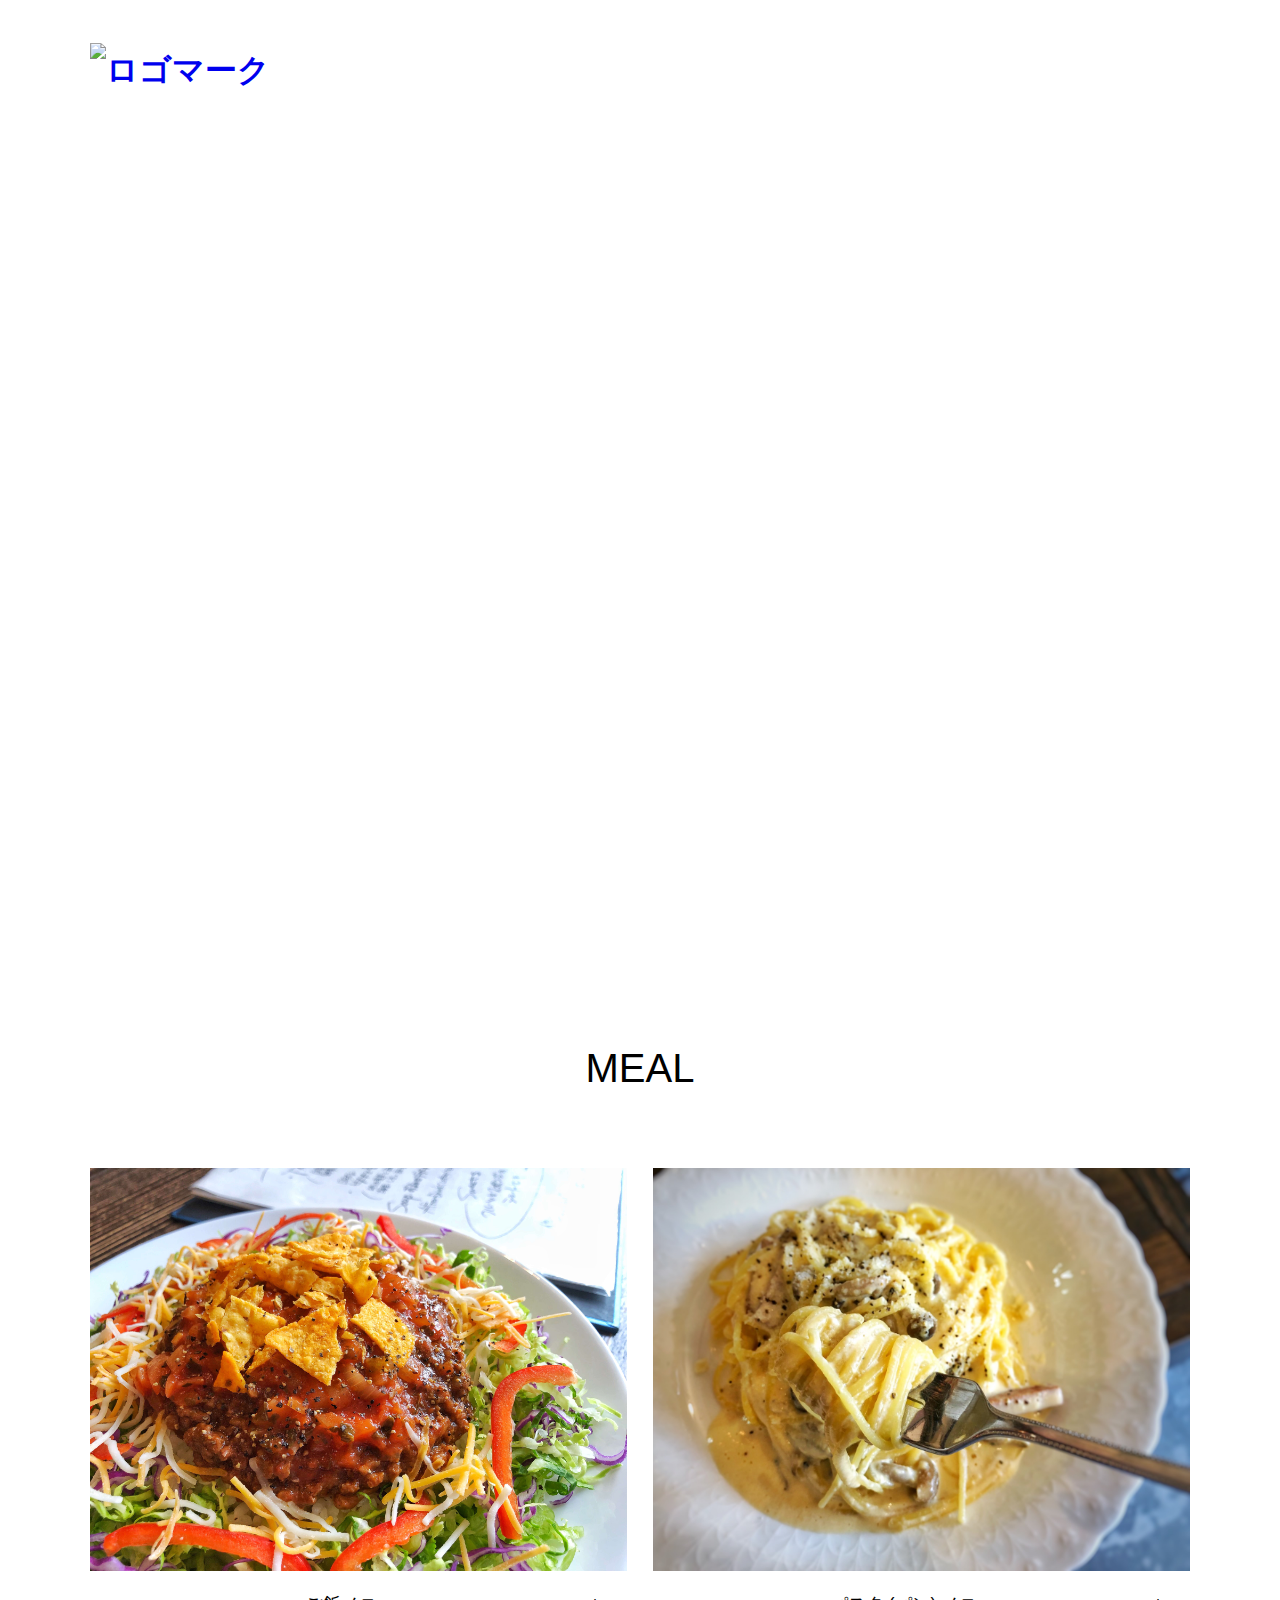
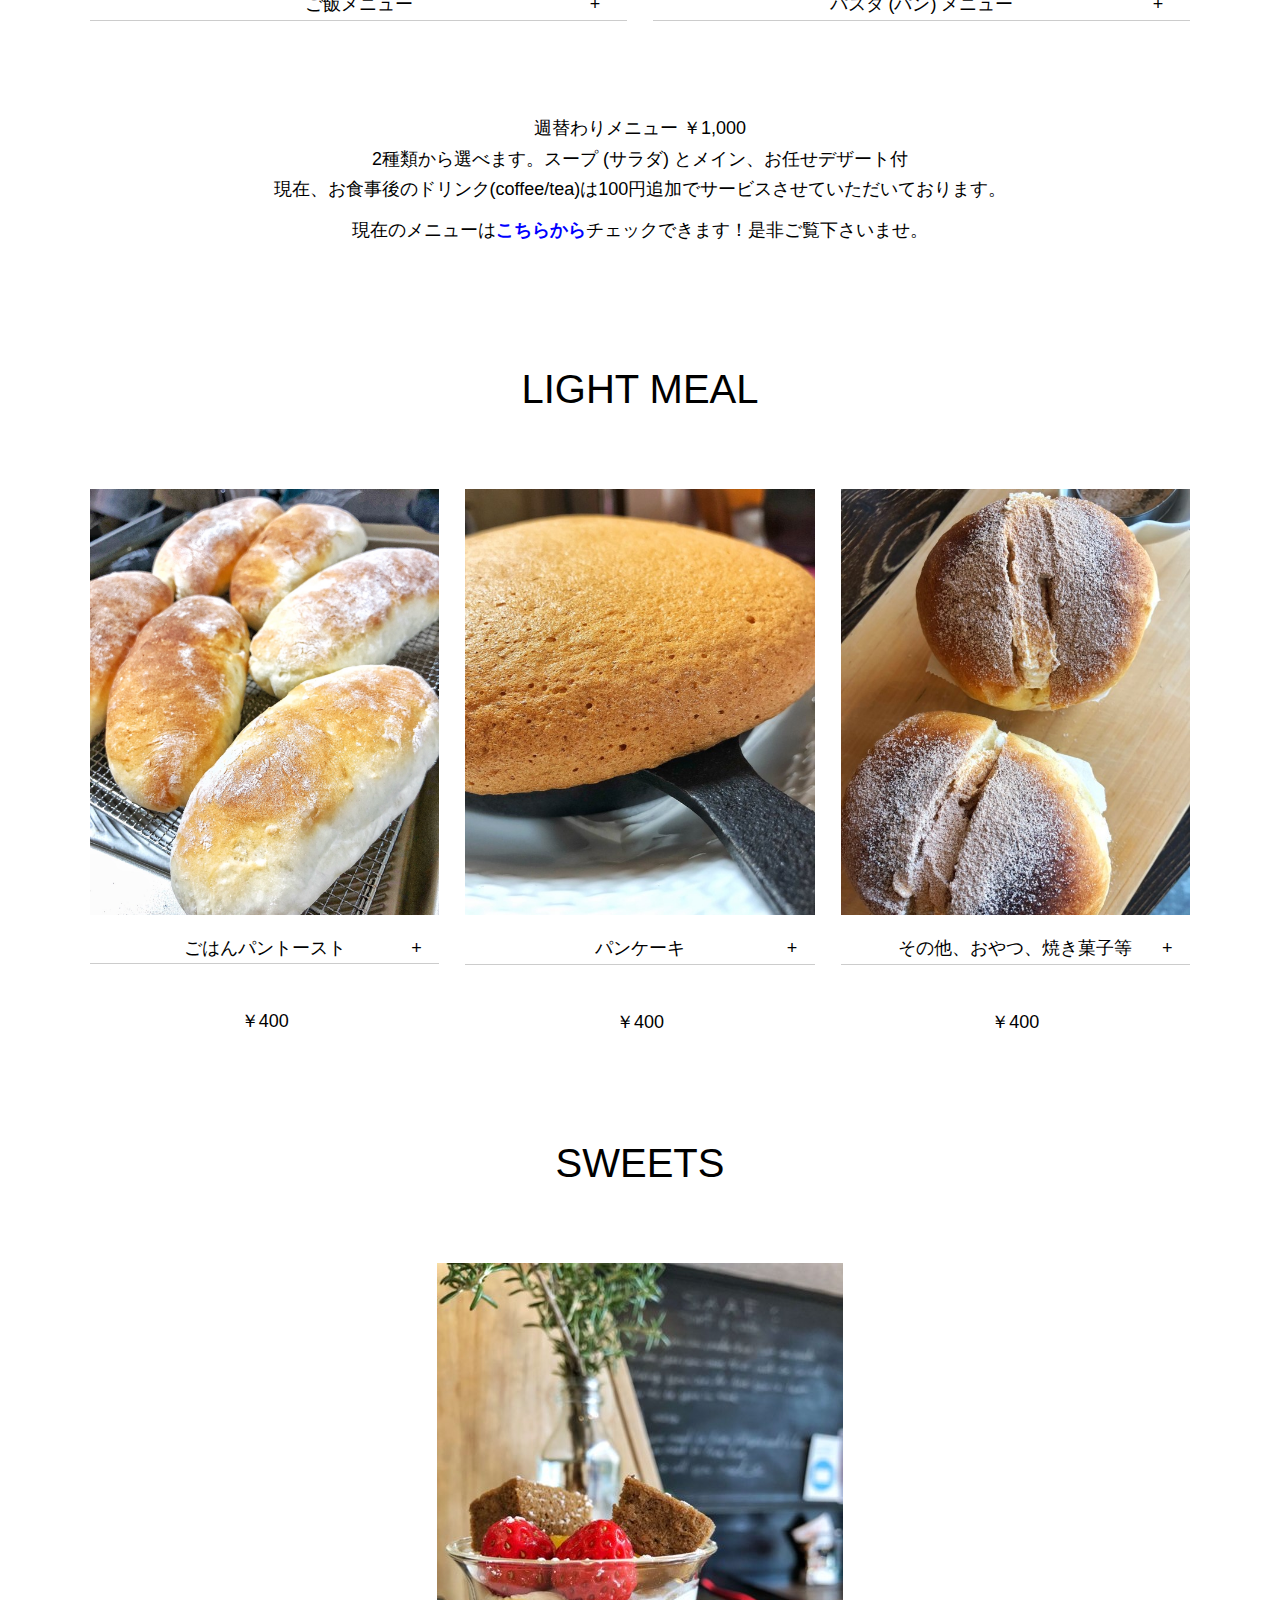
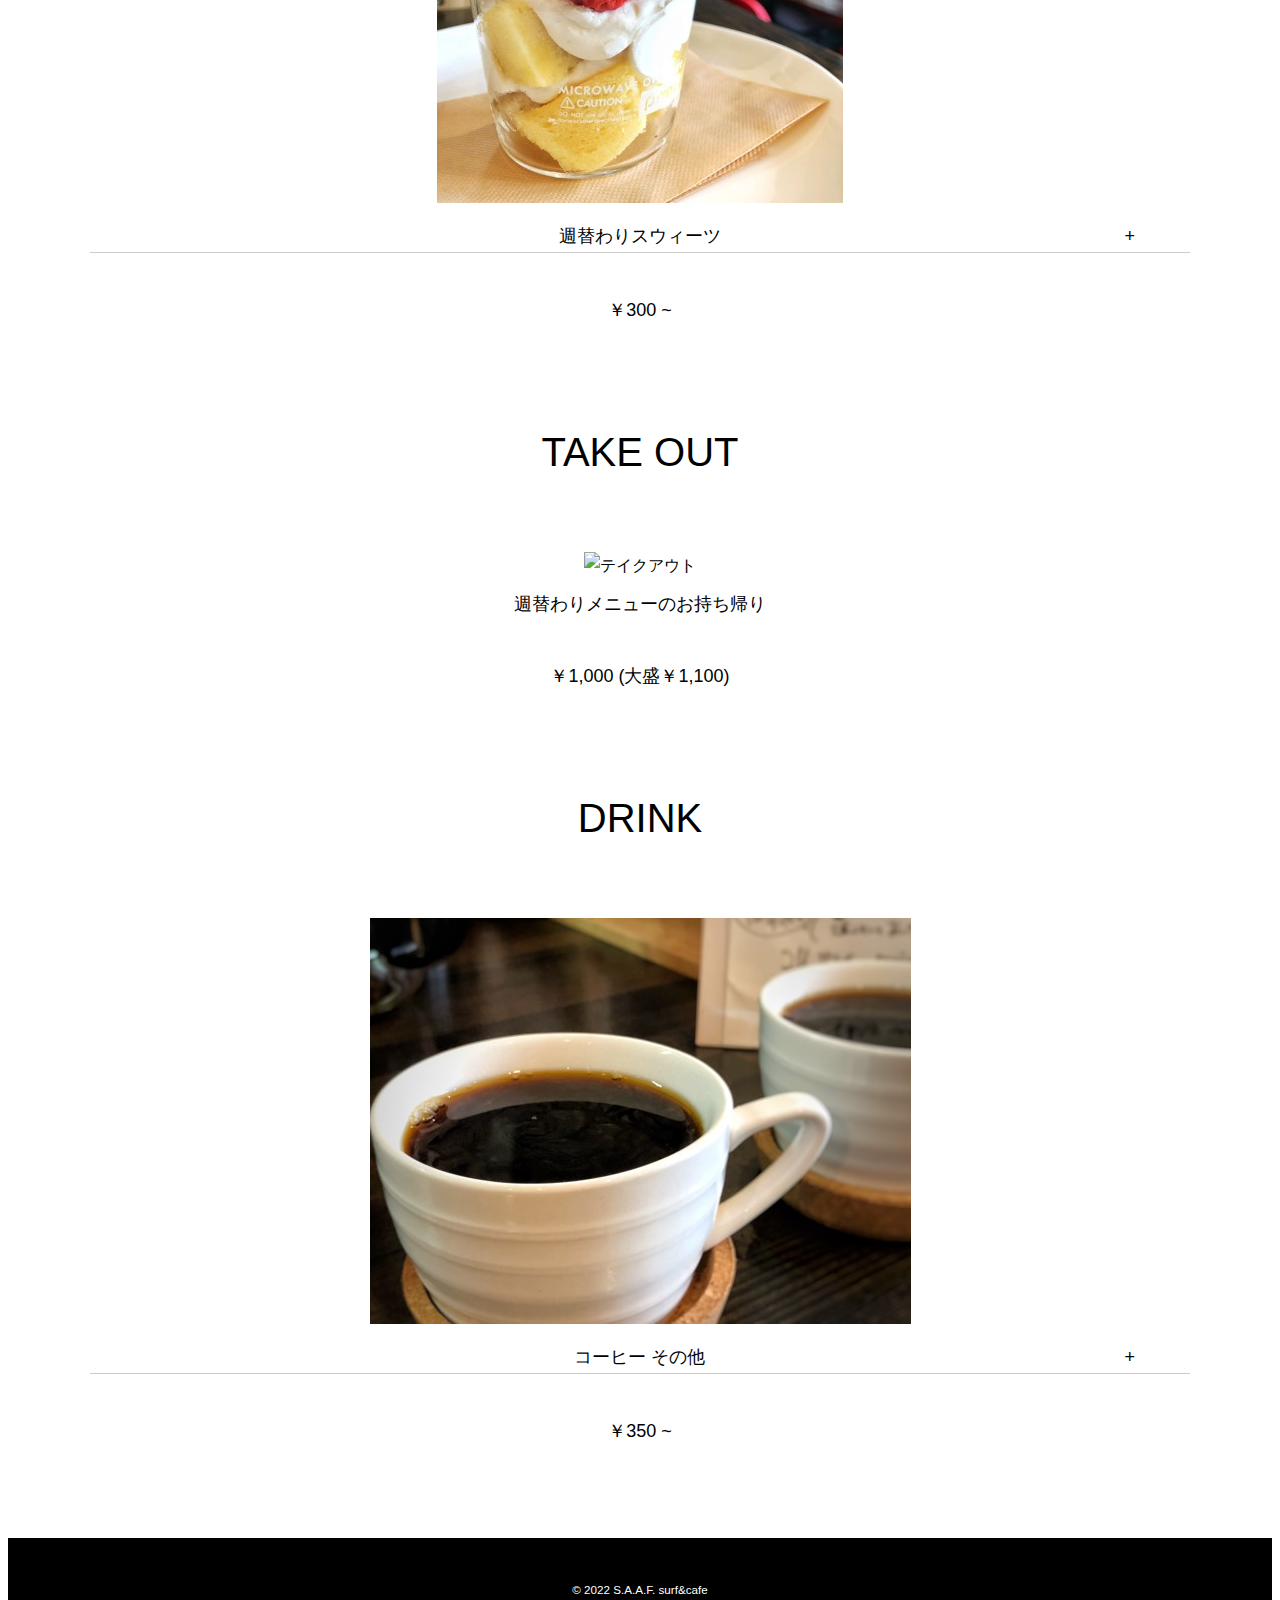
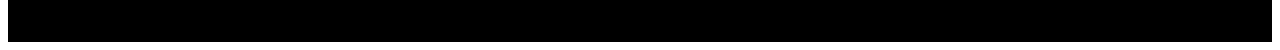
==== commit cb4e76b3: "Update menu.html" ====
--- a/menu.html
+++ b/menu.html
@@ -88,7 +88,7 @@
             <div class="accordion">
               <p class="accordion_text">パンケーキ</p>
               <span>+</span>
-              <p class="detail">たっぷリンク卵2個使ったふわふわのスキレットパンケーキ。しっとりした甘い卵焼きの様なケーキです。アツアツに、切れ込み入れて、溶かしバターを染み込ませ、蜂蜜をかけてどうぞ。
+              <p class="detail">たっぷり卵2個使ったふわふわのスキレットパンケーキ。しっとりした甘い卵焼きの様なケーキです。アツアツに、切れ込み入れて、溶かしバターを染み込ませ、蜂蜜をかけてどうぞ。
               バニラアイスは追加150円で付けれます。
               ご注文いただいてから、じっくり焼きますので、お時間20分ほどかかります。ランチタイム等注文が混み合っている際、お客さまのお時間に余裕が無い場合には、お断りすることもございます、ご了承下さいませ。
               </p>
@@ -130,7 +130,7 @@
                 プチといっても、プチ過ぎないスイーツ（笑）。一杯のコーヒーに、丁度良いサイズでご用意しております。
               </p>
             </div>
-            <p>￥350 ~</p>
+            <p>￥300 ~</p>
           </div>
         </div>
       </div>
